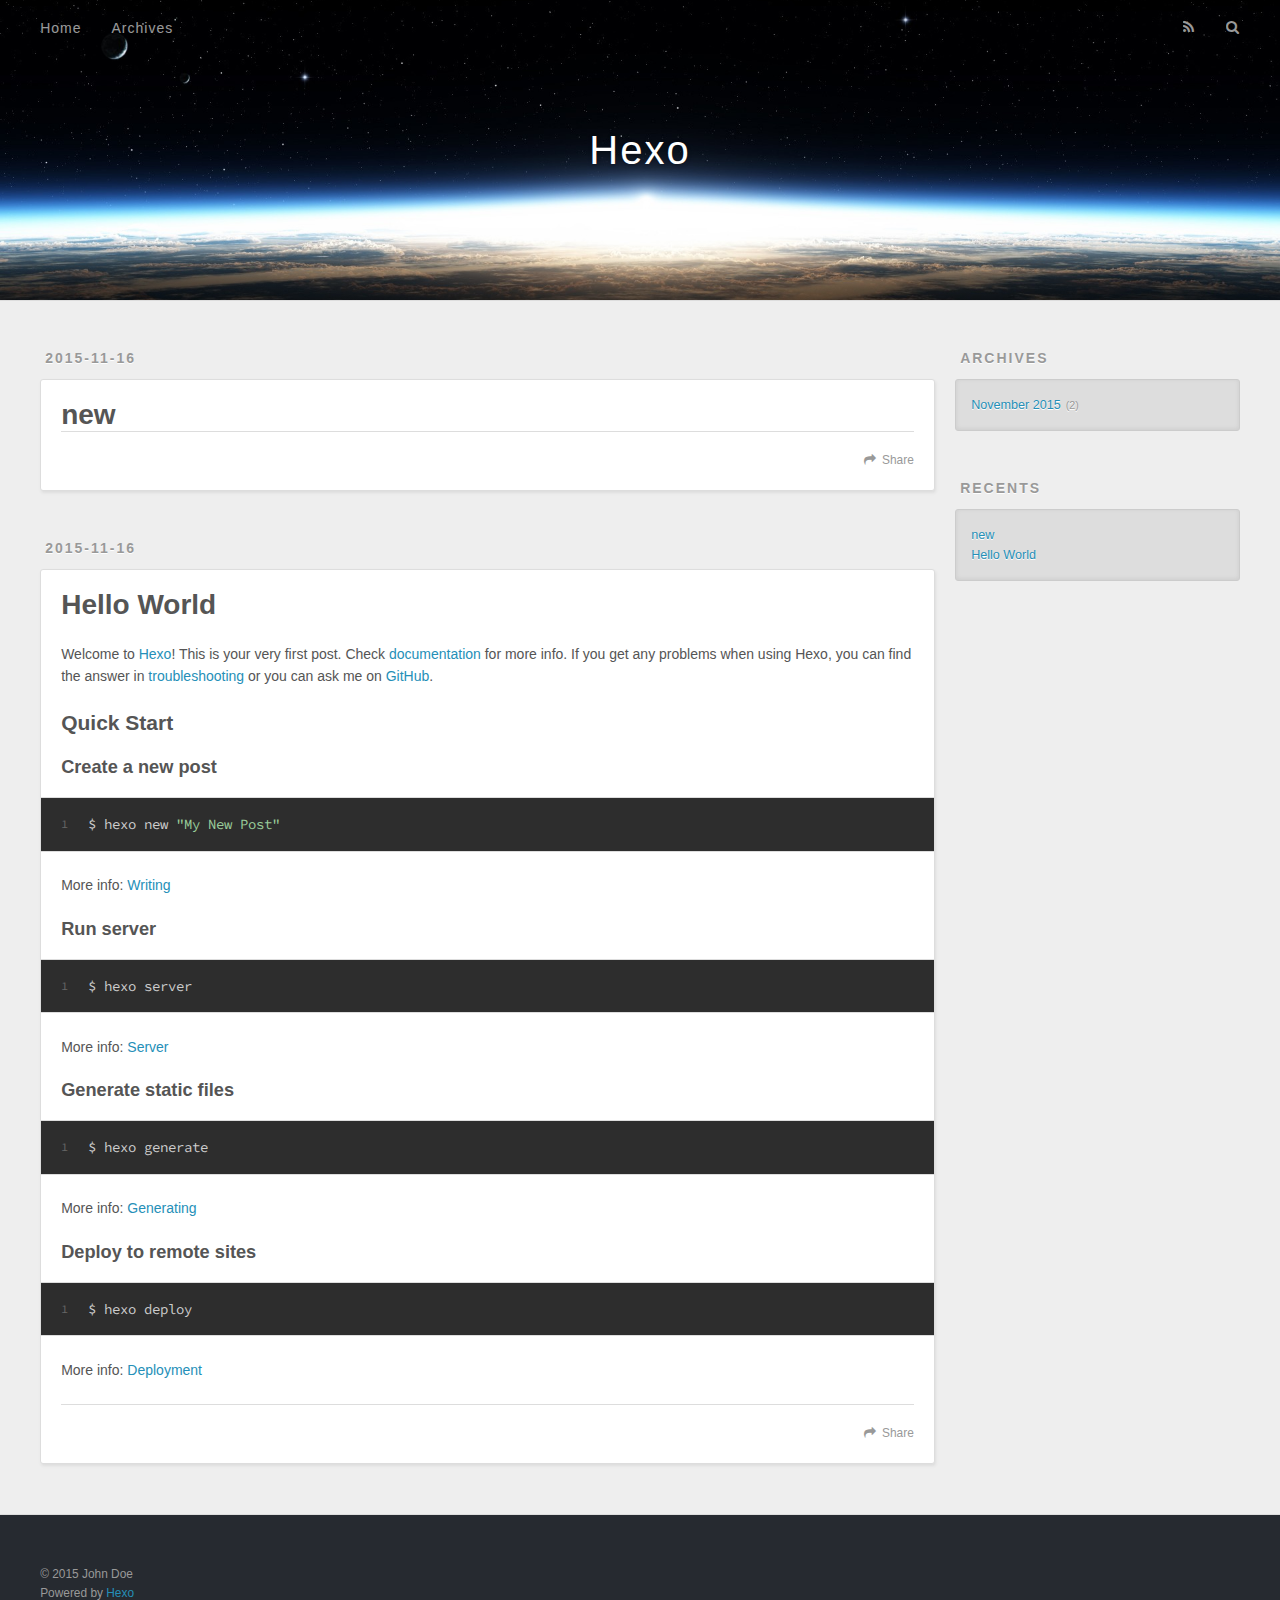
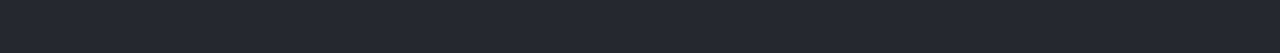
==== index.html @ a3144324 "Site updated: 2015-11-16 20:25:14" ====
<!DOCTYPE html>
<html>
<head>
  <meta charset="utf-8">
  
  <title>Hexo</title>
  <meta name="viewport" content="width=device-width, initial-scale=1, maximum-scale=1">
  <meta name="description">
<meta property="og:type" content="website">
<meta property="og:title" content="Hexo">
<meta property="og:url" content="http://yoursite.com/index.html">
<meta property="og:site_name" content="Hexo">
<meta property="og:description">
<meta name="twitter:card" content="summary">
<meta name="twitter:title" content="Hexo">
<meta name="twitter:description">
  
    <link rel="alternative" href="/atom.xml" title="Hexo" type="application/atom+xml">
  
  
    <link rel="icon" href="/favicon.png">
  
  <link href="//fonts.googleapis.com/css?family=Source+Code+Pro" rel="stylesheet" type="text/css">
  <link rel="stylesheet" href="/css/style.css" type="text/css">
  

</head>
<body>
  <div id="container">
    <div id="wrap">
      <header id="header">
  <div id="banner"></div>
  <div id="header-outer" class="outer">
    <div id="header-title" class="inner">
      <h1 id="logo-wrap">
        <a href="/" id="logo">Hexo</a>
      </h1>
      
    </div>
    <div id="header-inner" class="inner">
      <nav id="main-nav">
        <a id="main-nav-toggle" class="nav-icon"></a>
        
          <a class="main-nav-link" href="/">Home</a>
        
          <a class="main-nav-link" href="/archives">Archives</a>
        
      </nav>
      <nav id="sub-nav">
        
          <a id="nav-rss-link" class="nav-icon" href="/atom.xml" title="RSS Feed"></a>
        
        <a id="nav-search-btn" class="nav-icon" title="Search"></a>
      </nav>
      <div id="search-form-wrap">
        <form action="//google.com/search" method="get" accept-charset="UTF-8" class="search-form"><input type="search" name="q" results="0" class="search-form-input" placeholder="Search"><button type="submit" class="search-form-submit">&#xF002;</button><input type="hidden" name="sitesearch" value="http://yoursite.com"></form>
      </div>
    </div>
  </div>
</header>
      <div class="outer">
        <section id="main">
  
    <article id="==-new" class="article article-type-==" itemscope itemprop="blogPost">
  <div class="article-meta">
    <a href="/2015/11/16/new/" class="article-date">
  <time datetime="2015-11-16T12:16:02.000Z" itemprop="datePublished">2015-11-16</time>
</a>
    
  </div>
  <div class="article-inner">
    
    
      <header class="article-header">
        
  
    <h1 itemprop="name">
      <a class="article-title" href="/2015/11/16/new/">new</a>
    </h1>
  

      </header>
    
    <div class="article-entry" itemprop="articleBody">
      
        
      
    </div>
    <footer class="article-footer">
      <a data-url="http://yoursite.com/2015/11/16/new/" data-id="cih1xc3hl0001wolh7oeb8o2w" class="article-share-link">Share</a>
      
      
    </footer>
  </div>
  
</article>


  
    <article id="post-hello-world" class="article article-type-post" itemscope itemprop="blogPost">
  <div class="article-meta">
    <a href="/2015/11/16/hello-world/" class="article-date">
  <time datetime="2015-11-16T12:07:16.329Z" itemprop="datePublished">2015-11-16</time>
</a>
    
  </div>
  <div class="article-inner">
    
    
      <header class="article-header">
        
  
    <h1 itemprop="name">
      <a class="article-title" href="/2015/11/16/hello-world/">Hello World</a>
    </h1>
  

      </header>
    
    <div class="article-entry" itemprop="articleBody">
      
        <p>Welcome to <a href="http://hexo.io/" target="_blank" rel="external">Hexo</a>! This is your very first post. Check <a href="http://hexo.io/docs/" target="_blank" rel="external">documentation</a> for more info. If you get any problems when using Hexo, you can find the answer in <a href="http://hexo.io/docs/troubleshooting.html" target="_blank" rel="external">troubleshooting</a> or you can ask me on <a href="https://github.com/hexojs/hexo/issues" target="_blank" rel="external">GitHub</a>.</p>
<h2 id="Quick_Start">Quick Start</h2><h3 id="Create_a_new_post">Create a new post</h3><figure class="highlight bash"><table><tr><td class="gutter"><pre><span class="line">1</span><br></pre></td><td class="code"><pre><span class="line">$ hexo new <span class="string">"My New Post"</span></span><br></pre></td></tr></table></figure>
<p>More info: <a href="http://hexo.io/docs/writing.html" target="_blank" rel="external">Writing</a></p>
<h3 id="Run_server">Run server</h3><figure class="highlight bash"><table><tr><td class="gutter"><pre><span class="line">1</span><br></pre></td><td class="code"><pre><span class="line">$ hexo server</span><br></pre></td></tr></table></figure>
<p>More info: <a href="http://hexo.io/docs/server.html" target="_blank" rel="external">Server</a></p>
<h3 id="Generate_static_files">Generate static files</h3><figure class="highlight bash"><table><tr><td class="gutter"><pre><span class="line">1</span><br></pre></td><td class="code"><pre><span class="line">$ hexo generate</span><br></pre></td></tr></table></figure>
<p>More info: <a href="http://hexo.io/docs/generating.html" target="_blank" rel="external">Generating</a></p>
<h3 id="Deploy_to_remote_sites">Deploy to remote sites</h3><figure class="highlight bash"><table><tr><td class="gutter"><pre><span class="line">1</span><br></pre></td><td class="code"><pre><span class="line">$ hexo deploy</span><br></pre></td></tr></table></figure>
<p>More info: <a href="http://hexo.io/docs/deployment.html" target="_blank" rel="external">Deployment</a></p>

      
    </div>
    <footer class="article-footer">
      <a data-url="http://yoursite.com/2015/11/16/hello-world/" data-id="cih1xc3h30000wolho58fsslh" class="article-share-link">Share</a>
      
      
    </footer>
  </div>
  
</article>


  
  
</section>
        
          <aside id="sidebar">
  
    
  
    
  
    
  
    
  <div class="widget-wrap">
    <h3 class="widget-title">Archives</h3>
    <div class="widget">
      <ul class="archive-list"><li class="archive-list-item"><a class="archive-list-link" href="/archives/2015/11/">November 2015</a><span class="archive-list-count">2</span></li></ul>
    </div>
  </div>

  
    
  <div class="widget-wrap">
    <h3 class="widget-title">Recents</h3>
    <div class="widget">
      <ul>
        
          <li>
            <a href="/2015/11/16/new/">new</a>
          </li>
        
          <li>
            <a href="/2015/11/16/hello-world/">Hello World</a>
          </li>
        
      </ul>
    </div>
  </div>

  
</aside>
        
      </div>
      <footer id="footer">
  
  <div class="outer">
    <div id="footer-info" class="inner">
      &copy; 2015 John Doe<br>
      Powered by <a href="http://hexo.io/" target="_blank">Hexo</a>
    </div>
  </div>
</footer>
    </div>
    <nav id="mobile-nav">
  
    <a href="/" class="mobile-nav-link">Home</a>
  
    <a href="/archives" class="mobile-nav-link">Archives</a>
  
</nav>
    

<script src="//ajax.googleapis.com/ajax/libs/jquery/2.0.3/jquery.min.js"></script>


  <link rel="stylesheet" href="/fancybox/jquery.fancybox.css" type="text/css">
  <script src="/fancybox/jquery.fancybox.pack.js" type="text/javascript"></script>


<script src="/js/script.js" type="text/javascript"></script>

  </div>
</body>
</html>
---- css/style.css ----
body {
  width: 100%;
}
body:before,
body:after {
  content: "";
  display: table;
}
body:after {
  clear: both;
}
html,
body,
div,
span,
applet,
object,
iframe,
h1,
h2,
h3,
h4,
h5,
h6,
p,
blockquote,
pre,
a,
abbr,
acronym,
address,
big,
cite,
code,
del,
dfn,
em,
img,
ins,
kbd,
q,
s,
samp,
small,
strike,
strong,
sub,
sup,
tt,
var,
dl,
dt,
dd,
ol,
ul,
li,
fieldset,
form,
label,
legend,
table,
caption,
tbody,
tfoot,
thead,
tr,
th,
td {
  margin: 0;
  padding: 0;
  border: 0;
  outline: 0;
  font-weight: inherit;
  font-style: inherit;
  font-family: inherit;
  font-size: 100%;
  vertical-align: baseline;
}
body {
  line-height: 1;
  color: #000;
  background: #fff;
}
ol,
ul {
  list-style: none;
}
table {
  border-collapse: separate;
  border-spacing: 0;
  vertical-align: middle;
}
caption,
th,
td {
  text-align: left;
  font-weight: normal;
  vertical-align: middle;
}
a img {
  border: none;
}
input,
button {
  margin: 0;
  padding: 0;
}
input::-moz-focus-inner,
button::-moz-focus-inner {
  border: 0;
  padding: 0;
}
@font-face {
  font-family: FontAwesome;
  font-style: normal;
  font-weight: normal;
  src: url("fonts/fontawesome-webfont.eot?v=#4.0.3");
  src: url("fonts/fontawesome-webfont.eot?#iefix&v=#4.0.3") format("embedded-opentype"), url("fonts/fontawesome-webfont.woff?v=#4.0.3") format("woff"), url("fonts/fontawesome-webfont.ttf?v=#4.0.3") format("truetype"), url("fonts/fontawesome-webfont.svg#fontawesomeregular?v=#4.0.3") format("svg");
}
html,
body,
#container {
  height: 100%;
}
body {
  background: #eee;
  font: 14px "Helvetica Neue", Helvetica, Arial, sans-serif;
  -webkit-text-size-adjust: 100%;
}
.outer {
  max-width: 1220px;
  margin: 0 auto;
  padding: 0 20px;
}
.outer:before,
.outer:after {
  content: "";
  display: table;
}
.outer:after {
  clear: both;
}
.inner {
  display: inline;
  float: left;
  width: 98.33333333333333%;
  margin: 0 0.833333333333333%;
}
.left,
.alignleft {
  float: left;
}
.right,
.alignright {
  float: right;
}
.clear {
  clear: both;
}
#container {
  position: relative;
}
.mobile-nav-on {
  overflow: hidden;
}
#wrap {
  height: 100%;
  width: 100%;
  position: absolute;
  top: 0;
  left: 0;
  -webkit-transition: 0.2s ease-out;
  -moz-transition: 0.2s ease-out;
  -ms-transition: 0.2s ease-out;
  transition: 0.2s ease-out;
  z-index: 1;
  background: #eee;
}
.mobile-nav-on #wrap {
  left: 280px;
}
@media screen and (min-width: 768px) {
  #main {
    display: inline;
    float: left;
    width: 73.33333333333333%;
    margin: 0 0.833333333333333%;
  }
}
.article-date,
.article-category-link,
.archive-year,
.widget-title {
  text-decoration: none;
  text-transform: uppercase;
  letter-spacing: 2px;
  color: #999;
  margin-bottom: 1em;
  margin-left: 5px;
  line-height: 1em;
  text-shadow: 0 1px #fff;
  font-weight: bold;
}
.article-inner,
.archive-article-inner {
  background: #fff;
  -webkit-box-shadow: 1px 2px 3px #ddd;
  box-shadow: 1px 2px 3px #ddd;
  border: 1px solid #ddd;
  -webkit-border-radius: 3px;
  border-radius: 3px;
}
.article-entry h1,
.widget h1 {
  font-size: 2em;
}
.article-entry h2,
.widget h2 {
  font-size: 1.5em;
}
.article-entry h3,
.widget h3 {
  font-size: 1.3em;
}
.article-entry h4,
.widget h4 {
  font-size: 1.2em;
}
.article-entry h5,
.widget h5 {
  font-size: 1em;
}
.article-entry h6,
.widget h6 {
  font-size: 1em;
  color: #999;
}
.article-entry hr,
.widget hr {
  border: 1px dashed #ddd;
}
.article-entry strong,
.widget strong {
  font-weight: bold;
}
.article-entry em,
.widget em,
.article-entry cite,
.widget cite {
  font-style: italic;
}
.article-entry sup,
.widget sup,
.article-entry sub,
.widget sub {
  font-size: 0.75em;
  line-height: 0;
  position: relative;
  vertical-align: baseline;
}
.article-entry sup,
.widget sup {
  top: -0.5em;
}
.article-entry sub,
.widget sub {
  bottom: -0.2em;
}
.article-entry small,
.widget small {
  font-size: 0.85em;
}
.article-entry acronym,
.widget acronym,
.article-entry abbr,
.widget abbr {
  border-bottom: 1px dotted;
}
.article-entry ul,
.widget ul,
.article-entry ol,
.widget ol,
.article-entry dl,
.widget dl {
  margin: 0 20px;
  line-height: 1.6em;
}
.article-entry ul ul,
.widget ul ul,
.article-entry ol ul,
.widget ol ul,
.article-entry ul ol,
.widget ul ol,
.article-entry ol ol,
.widget ol ol {
  margin-top: 0;
  margin-bottom: 0;
}
.article-entry ul,
.widget ul {
  list-style: disc;
}
.article-entry ol,
.widget ol {
  list-style: decimal;
}
.article-entry dt,
.widget dt {
  font-weight: bold;
}
#header {
  height: 300px;
  position: relative;
  border-bottom: 1px solid #ddd;
}
#header:before,
#header:after {
  content: "";
  position: absolute;
  left: 0;
  right: 0;
  height: 40px;
}
#header:before {
  top: 0;
  background: -webkit-linear-gradient(rgba(0,0,0,0.2), transparent);
  background: -moz-linear-gradient(rgba(0,0,0,0.2), transparent);
  background: -ms-linear-gradient(rgba(0,0,0,0.2), transparent);
  background: linear-gradient(rgba(0,0,0,0.2), transparent);
}
#header:after {
  bottom: 0;
  background: -webkit-linear-gradient(transparent, rgba(0,0,0,0.2));
  background: -moz-linear-gradient(transparent, rgba(0,0,0,0.2));
  background: -ms-linear-gradient(transparent, rgba(0,0,0,0.2));
  background: linear-gradient(transparent, rgba(0,0,0,0.2));
}
#header-outer {
  height: 100%;
  position: relative;
}
#header-inner {
  position: relative;
  overflow: hidden;
}
#banner {
  position: absolute;
  top: 0;
  left: 0;
  width: 100%;
  height: 100%;
  background: url("images/banner.jpg") center #000;
  -webkit-background-size: cover;
  -moz-background-size: cover;
  background-size: cover;
  z-index: -1;
}
#header-title {
  text-align: center;
  height: 40px;
  position: absolute;
  top: 50%;
  left: 0;
  margin-top: -20px;
}
#logo,
#subtitle {
  text-decoration: none;
  color: #fff;
  font-weight: 300;
  text-shadow: 0 1px 4px rgba(0,0,0,0.3);
}
#logo {
  font-size: 40px;
  line-height: 40px;
  letter-spacing: 2px;
}
#subtitle {
  font-size: 16px;
  line-height: 16px;
  letter-spacing: 1px;
}
#subtitle-wrap {
  margin-top: 16px;
}
#main-nav {
  float: left;
  margin-left: -15px;
}
.nav-icon,
.main-nav-link {
  float: left;
  color: #fff;
  opacity: 0.6;
  text-decoration: none;
  text-shadow: 0 1px rgba(0,0,0,0.2);
  -webkit-transition: opacity 0.2s;
  -moz-transition: opacity 0.2s;
  -ms-transition: opacity 0.2s;
  transition: opacity 0.2s;
  display: block;
  padding: 20px 15px;
}
.nav-icon:hover,
.main-nav-link:hover {
  opacity: 1;
}
.nav-icon {
  font-family: FontAwesome;
  text-align: center;
  font-size: 14px;
  width: 14px;
  height: 14px;
  padding: 20px 15px;
  position: relative;
  cursor: pointer;
}
.main-nav-link {
  font-weight: 300;
  letter-spacing: 1px;
}
@media screen and (max-width: 479px) {
  .main-nav-link {
    display: none;
  }
}
#main-nav-toggle {
  display: none;
}
#main-nav-toggle:before {
  content: "\f0c9";
}
@media screen and (max-width: 479px) {
  #main-nav-toggle {
    display: block;
  }
}
#sub-nav {
  float: right;
  margin-right: -15px;
}
#nav-rss-link:before {
  content: "\f09e";
}
#nav-search-btn:before {
  content: "\f002";
}
#search-form-wrap {
  position: absolute;
  top: 15px;
  width: 150px;
  height: 30px;
  right: -150px;
  opacity: 0;
  -webkit-transition: 0.2s ease-out;
  -moz-transition: 0.2s ease-out;
  -ms-transition: 0.2s ease-out;
  transition: 0.2s ease-out;
}
#search-form-wrap.on {
  opacity: 1;
  right: 0;
}
@media screen and (max-width: 479px) {
  #search-form-wrap {
    width: 100%;
    right: -100%;
  }
}
.search-form {
  position: absolute;
  top: 0;
  left: 0;
  right: 0;
  background: #fff;
  padding: 5px 15px;
  -webkit-border-radius: 15px;
  border-radius: 15px;
  -webkit-box-shadow: 0 0 10px rgba(0,0,0,0.3);
  box-shadow: 0 0 10px rgba(0,0,0,0.3);
}
.search-form-input {
  border: none;
  background: none;
  color: #555;
  width: 100%;
  font: 13px "Helvetica Neue", Helvetica, Arial, sans-serif;
  outline: none;
}
.search-form-input::-webkit-search-results-decoration,
.search-form-input::-webkit-search-cancel-button {
  -webkit-appearance: none;
}
.search-form-submit {
  position: absolute;
  top: 50%;
  right: 10px;
  margin-top: -7px;
  font: 13px FontAwesome;
  border: none;
  background: none;
  color: #bbb;
  cursor: pointer;
}
.search-form-submit:hover,
.search-form-submit:focus {
  color: #777;
}
.article {
  margin: 50px 0;
}
.article-inner {
  overflow: hidden;
}
.article-meta:before,
.article-meta:after {
  content: "";
  display: table;
}
.article-meta:after {
  clear: both;
}
.article-date {
  float: left;
}
.article-category {
  float: left;
  line-height: 1em;
  color: #ccc;
  text-shadow: 0 1px #fff;
  margin-left: 8px;
}
.article-category:before {
  content: "\2022";
}
.article-category-link {
  margin: 0 12px 1em;
}
.article-header {
  padding: 20px 20px 0;
}
.article-title {
  text-decoration: none;
  font-size: 2em;
  font-weight: bold;
  color: #555;
  line-height: 1.1em;
  -webkit-transition: color 0.2s;
  -moz-transition: color 0.2s;
  -ms-transition: color 0.2s;
  transition: color 0.2s;
}
a.article-title:hover {
  color: #258fb8;
}
.article-entry {
  color: #555;
  padding: 0 20px;
}
.article-entry:before,
.article-entry:after {
  content: "";
  display: table;
}
.article-entry:after {
  clear: both;
}
.article-entry p,
.article-entry table {
  line-height: 1.6em;
  margin: 1.6em 0;
}
.article-entry h1,
.article-entry h2,
.article-entry h3,
.article-entry h4,
.article-entry h5,
.article-entry h6 {
  font-weight: bold;
}
.article-entry h1,
.article-entry h2,
.article-entry h3,
.article-entry h4,
.article-entry h5,
.article-entry h6 {
  line-height: 1.1em;
  margin: 1.1em 0;
}
.article-entry a {
  color: #258fb8;
  text-decoration: none;
}
.article-entry a:hover {
  text-decoration: underline;
}
.article-entry ul,
.article-entry ol,
.article-entry dl {
  margin-top: 1.6em;
  margin-bottom: 1.6em;
}
.article-entry img,
.article-entry video {
  max-width: 100%;
  height: auto;
  display: block;
  margin: auto;
}
.article-entry iframe {
  border: none;
}
.article-entry table {
  width: 100%;
  border-collapse: collapse;
  border-spacing: 0;
}
.article-entry th {
  font-weight: bold;
  border-bottom: 3px solid #ddd;
  padding-bottom: 0.5em;
}
.article-entry td {
  border-bottom: 1px solid #ddd;
  padding: 10px 0;
}
.article-entry blockquote {
  font-family: Georgia, "Times New Roman", serif;
  font-size: 1.4em;
  margin: 1.6em 20px;
  text-align: center;
}
.article-entry blockquote footer {
  font-size: 14px;
  margin: 1.6em 0;
  font-family: "Helvetica Neue", Helvetica, Arial, sans-serif;
}
.article-entry blockquote footer cite:before {
  content: "—";
  padding: 0 0.5em;
}
.article-entry .pullquote {
  text-align: left;
  width: 45%;
  margin: 0;
}
.article-entry .pullquote.left {
  margin-left: 0.5em;
  margin-right: 1em;
}
.article-entry .pullquote.right {
  margin-right: 0.5em;
  margin-left: 1em;
}
.article-entry .caption {
  color: #999;
  display: block;
  font-size: 0.9em;
  margin-top: 0.5em;
  position: relative;
  text-align: center;
}
.article-entry .video-container {
  position: relative;
  padding-top: 56.25%;
  height: 0;
  overflow: hidden;
}
.article-entry .video-container iframe,
.article-entry .video-container object,
.article-entry .video-container embed {
  position: absolute;
  top: 0;
  left: 0;
  width: 100%;
  height: 100%;
  margin-top: 0;
}
.article-more-link a {
  display: inline-block;
  line-height: 1em;
  padding: 6px 15px;
  -webkit-border-radius: 15px;
  border-radius: 15px;
  background: #eee;
  color: #999;
  text-shadow: 0 1px #fff;
  text-decoration: none;
}
.article-more-link a:hover {
  background: #258fb8;
  color: #fff;
  text-decoration: none;
  text-shadow: 0 1px #1e7293;
}
.article-footer {
  font-size: 0.85em;
  line-height: 1.6em;
  border-top: 1px solid #ddd;
  padding-top: 1.6em;
  margin: 0 20px 20px;
}
.article-footer:before,
.article-footer:after {
  content: "";
  display: table;
}
.article-footer:after {
  clear: both;
}
.article-footer a {
  color: #999;
  text-decoration: none;
}
.article-footer a:hover {
  color: #555;
}
.article-tag-list-item {
  float: left;
  margin-right: 10px;
}
.article-tag-list-link:before {
  content: "#";
}
.article-comment-link {
  float: right;
}
.article-comment-link:before {
  content: "\f075";
  font-family: FontAwesome;
  padding-right: 8px;
}
.article-share-link {
  cursor: pointer;
  float: right;
  margin-left: 20px;
}
.article-share-link:before {
  content: "\f064";
  font-family: FontAwesome;
  padding-right: 6px;
}
#article-nav {
  position: relative;
}
#article-nav:before,
#article-nav:after {
  content: "";
  display: table;
}
#article-nav:after {
  clear: both;
}
@media screen and (min-width: 768px) {
  #article-nav {
    margin: 50px 0;
  }
  #article-nav:before {
    width: 8px;
    height: 8px;
    position: absolute;
    top: 50%;
    left: 50%;
    margin-top: -4px;
    margin-left: -4px;
    content: "";
    -webkit-border-radius: 50%;
    border-radius: 50%;
    background: #ddd;
    -webkit-box-shadow: 0 1px 2px #fff;
    box-shadow: 0 1px 2px #fff;
  }
}
.article-nav-link-wrap {
  text-decoration: none;
  text-shadow: 0 1px #fff;
  color: #999;
  -webkit-box-sizing: border-box;
  -moz-box-sizing: border-box;
  box-sizing: border-box;
  margin-top: 50px;
  text-align: center;
  display: block;
}
.article-nav-link-wrap:hover {
  color: #555;
}
@media screen and (min-width: 768px) {
  .article-nav-link-wrap {
    width: 50%;
    margin-top: 0;
  }
}
@media screen and (min-width: 768px) {
  #article-nav-newer {
    float: left;
    text-align: right;
    padding-right: 20px;
  }
}
@media screen and (min-width: 768px) {
  #article-nav-older {
    float: right;
    text-align: left;
    padding-left: 20px;
  }
}
.article-nav-caption {
  text-transform: uppercase;
  letter-spacing: 2px;
  color: #ddd;
  line-height: 1em;
  font-weight: bold;
}
#article-nav-newer .article-nav-caption {
  margin-right: -2px;
}
.article-nav-title {
  font-size: 0.85em;
  line-height: 1.6em;
  margin-top: 0.5em;
}
.article-share-box {
  position: absolute;
  display: none;
  background: #fff;
  -webkit-box-shadow: 1px 2px 10px rgba(0,0,0,0.2);
  box-shadow: 1px 2px 10px rgba(0,0,0,0.2);
  -webkit-border-radius: 3px;
  border-radius: 3px;
  margin-left: -145px;
  overflow: hidden;
  z-index: 1;
}
.article-share-box.on {
  display: block;
}
.article-share-input {
  width: 100%;
  background: none;
  -webkit-box-sizing: border-box;
  -moz-box-sizing: border-box;
  box-sizing: border-box;
  font: 14px "Helvetica Neue", Helvetica, Arial, sans-serif;
  padding: 0 15px;
  color: #555;
  outline: none;
  border: 1px solid #ddd;
  -webkit-border-radius: 3px 3px 0 0;
  border-radius: 3px 3px 0 0;
  height: 36px;
  line-height: 36px;
}
.article-share-links {
  background: #eee;
}
.article-share-links:before,
.article-share-links:after {
  content: "";
  display: table;
}
.article-share-links:after {
  clear: both;
}
.article-share-twitter,
.article-share-facebook,
.article-share-pinterest,
.article-share-google {
  width: 50px;
  height: 36px;
  display: block;
  float: left;
  position: relative;
  color: #999;
  text-shadow: 0 1px #fff;
}
.article-share-twitter:before,
.article-share-facebook:before,
.article-share-pinterest:before,
.article-share-google:before {
  font-size: 20px;
  font-family: FontAwesome;
  width: 20px;
  height: 20px;
  position: absolute;
  top: 50%;
  left: 50%;
  margin-top: -10px;
  margin-left: -10px;
  text-align: center;
}
.article-share-twitter:hover,
.article-share-facebook:hover,
.article-share-pinterest:hover,
.article-share-google:hover {
  color: #fff;
}
.article-share-twitter:before {
  content: "\f099";
}
.article-share-twitter:hover {
  background: #00aced;
  text-shadow: 0 1px #008abe;
}
.article-share-facebook:before {
  content: "\f09a";
}
.article-share-facebook:hover {
  background: #3b5998;
  text-shadow: 0 1px #2f477a;
}
.article-share-pinterest:before {
  content: "\f0d2";
}
.article-share-pinterest:hover {
  background: #cb2027;
  text-shadow: 0 1px #a21a1f;
}
.article-share-google:before {
  content: "\f0d5";
}
.article-share-google:hover {
  background: #dd4b39;
  text-shadow: 0 1px #be3221;
}
.article-gallery {
  background: #000;
  position: relative;
}
.article-gallery-photos {
  position: relative;
  overflow: hidden;
}
.article-gallery-img {
  display: none;
  max-width: 100%;
}
.article-gallery-img:first-child {
  display: block;
}
.article-gallery-img.loaded {
  position: absolute;
  display: block;
}
.article-gallery-img img {
  display: block;
  max-width: 100%;
  margin: 0 auto;
}
#comments {
  background: #fff;
  -webkit-box-shadow: 1px 2px 3px #ddd;
  box-shadow: 1px 2px 3px #ddd;
  padding: 20px;
  border: 1px solid #ddd;
  -webkit-border-radius: 3px;
  border-radius: 3px;
  margin: 50px 0;
}
#comments a {
  color: #258fb8;
}
.archives-wrap {
  margin: 50px 0;
}
.archives:before,
.archives:after {
  content: "";
  display: table;
}
.archives:after {
  clear: both;
}
.archive-year-wrap {
  margin-bottom: 1em;
}
.archives {
  -webkit-column-gap: 10px;
  -moz-column-gap: 10px;
  column-gap: 10px;
}
@media screen and (min-width: 480px) and (max-width: 767px) {
  .archives {
    -webkit-column-count: 2;
    -moz-column-count: 2;
    column-count: 2;
  }
}
@media screen and (min-width: 768px) {
  .archives {
    -webkit-column-count: 3;
    -moz-column-count: 3;
    column-count: 3;
  }
}
.archive-article {
  -webkit-column-break-inside: avoid;
  page-break-inside: avoid;
  overflow: hidden;
  break-inside: avoid-column;
}
.archive-article-inner {
  padding: 10px;
  margin-bottom: 15px;
}
.archive-article-title {
  text-decoration: none;
  font-weight: bold;
  color: #555;
  -webkit-transition: color 0.2s;
  -moz-transition: color 0.2s;
  -ms-transition: color 0.2s;
  transition: color 0.2s;
  line-height: 1.6em;
}
.archive-article-title:hover {
  color: #258fb8;
}
.archive-article-footer {
  margin-top: 1em;
}
.archive-article-date {
  color: #999;
  text-decoration: none;
  font-size: 0.85em;
  line-height: 1em;
  margin-bottom: 0.5em;
  display: block;
}
#page-nav {
  margin: 50px auto;
  background: #fff;
  -webkit-box-shadow: 1px 2px 3px #ddd;
  box-shadow: 1px 2px 3px #ddd;
  border: 1px solid #ddd;
  -webkit-border-radius: 3px;
  border-radius: 3px;
  text-align: center;
  color: #999;
  overflow: hidden;
}
#page-nav:before,
#page-nav:after {
  content: "";
  display: table;
}
#page-nav:after {
  clear: both;
}
#page-nav a,
#page-nav span {
  padding: 10px 20px;
  line-height: 1;
  height: 2ex;
}
#page-nav a {
  color: #999;
  text-decoration: none;
}
#page-nav a:hover {
  background: #999;
  color: #fff;
}
#page-nav .prev {
  float: left;
}
#page-nav .next {
  float: right;
}
#page-nav .page-number {
  display: inline-block;
}
@media screen and (max-width: 479px) {
  #page-nav .page-number {
    display: none;
  }
}
#page-nav .current {
  color: #555;
  font-weight: bold;
}
#page-nav .space {
  color: #ddd;
}
#footer {
  background: #262a30;
  padding: 50px 0;
  border-top: 1px solid #ddd;
  color: #999;
}
#footer a {
  color: #258fb8;
  text-decoration: none;
}
#footer a:hover {
  text-decoration: underline;
}
#footer-info {
  line-height: 1.6em;
  font-size: 0.85em;
}
.article-entry pre,
.article-entry .highlight {
  background: #2d2d2d;
  margin: 0 -20px;
  padding: 15px 20px;
  border-style: solid;
  border-color: #ddd;
  border-width: 1px 0;
  overflow: auto;
  color: #ccc;
  line-height: 22.400000000000002px;
}
.article-entry .highlight .gutter pre,
.article-entry .gist .gist-file .gist-data .line-numbers {
  color: #666;
  font-size: 0.85em;
}
.article-entry pre,
.article-entry code {
  font-family: "Source Code Pro", Consolas, Monaco, Menlo, Consolas, monospace;
}
.article-entry code {
  background: #eee;
  text-shadow: 0 1px #fff;
  padding: 0 0.3em;
}
.article-entry pre code {
  background: none;
  text-shadow: none;
  padding: 0;
}
.article-entry .highlight pre {
  border: none;
  margin: 0;
  padding: 0;
}
.article-entry .highlight table {
  margin: 0;
  width: auto;
}
.article-entry .highlight td {
  border: none;
  padding: 0;
}
.article-entry .highlight figcaption {
  font-size: 0.85em;
  color: #999;
  line-height: 1em;
  margin-bottom: 1em;
}
.article-entry .highlight figcaption:before,
.article-entry .highlight figcaption:after {
  content: "";
  display: table;
}
.article-entry .highlight figcaption:after {
  clear: both;
}
.article-entry .highlight figcaption a {
  float: right;
}
.article-entry .highlight .gutter pre {
  text-align: right;
  padding-right: 20px;
}
.article-entry .highlight .line {
  height: 22.400000000000002px;
}
.article-entry .gist {
  margin: 0 -20px;
  border-style: solid;
  border-color: #ddd;
  border-width: 1px 0;
  background: #2d2d2d;
  padding: 15px 20px 15px 0;
}
.article-entry .gist .gist-file {
  border: none;
  font-family: "Source Code Pro", Consolas, Monaco, Menlo, Consolas, monospace;
  margin: 0;
}
.article-entry .gist .gist-file .gist-data {
  background: none;
  border: none;
}
.article-entry .gist .gist-file .gist-data .line-numbers {
  background: none;
  border: none;
  padding: 0 20px 0 0;
}
.article-entry .gist .gist-file .gist-data .line-data {
  padding: 0 !important;
}
.article-entry .gist .gist-file .highlight {
  margin: 0;
  padding: 0;
  border: none;
}
.article-entry .gist .gist-file .gist-meta {
  background: #2d2d2d;
  color: #999;
  font: 0.85em "Helvetica Neue", Helvetica, Arial, sans-serif;
  text-shadow: 0 0;
  padding: 0;
  margin-top: 1em;
  margin-left: 20px;
}
.article-entry .gist .gist-file .gist-meta a {
  color: #258fb8;
  font-weight: normal;
}
.article-entry .gist .gist-file .gist-meta a:hover {
  text-decoration: underline;
}
pre .comment,
pre .title {
  color: #999;
}
pre .variable,
pre .attribute,
pre .tag,
pre .regexp,
pre .ruby .constant,
pre .xml .tag .title,
pre .xml .pi,
pre .xml .doctype,
pre .html .doctype,
pre .css .id,
pre .css .class,
pre .css .pseudo {
  color: #f2777a;
}
pre .number,
pre .preprocessor,
pre .built_in,
pre .literal,
pre .params,
pre .constant {
  color: #f99157;
}
pre .class,
pre .ruby .class .title,
pre .css .rules .attribute {
  color: #9c9;
}
pre .string,
pre .value,
pre .inheritance,
pre .header,
pre .ruby .symbol,
pre .xml .cdata {
  color: #9c9;
}
pre .css .hexcolor {
  color: #6cc;
}
pre .function,
pre .python .decorator,
pre .python .title,
pre .ruby .function .title,
pre .ruby .title .keyword,
pre .perl .sub,
pre .javascript .title,
pre .coffeescript .title {
  color: #69c;
}
pre .keyword,
pre .javascript .function {
  color: #c9c;
}
@media screen and (max-width: 479px) {
  #mobile-nav {
    position: absolute;
    top: 0;
    left: 0;
    width: 280px;
    height: 100%;
    background: #191919;
    border-right: 1px solid #fff;
  }
}
@media screen and (max-width: 479px) {
  .mobile-nav-link {
    display: block;
    color: #999;
    text-decoration: none;
    padding: 15px 20px;
    font-weight: bold;
  }
  .mobile-nav-link:hover {
    color: #fff;
  }
}
@media screen and (min-width: 768px) {
  #sidebar {
    display: inline;
    float: left;
    width: 23.333333333333332%;
    margin: 0 0.833333333333333%;
  }
}
.widget-wrap {
  margin: 50px 0;
}
.widget {
  color: #777;
  text-shadow: 0 1px #fff;
  background: #ddd;
  -webkit-box-shadow: 0 -1px 4px #ccc inset;
  box-shadow: 0 -1px 4px #ccc inset;
  border: 1px solid #ccc;
  padding: 15px;
  -webkit-border-radius: 3px;
  border-radius: 3px;
}
.widget a {
  color: #258fb8;
  text-decoration: none;
}
.widget a:hover {
  text-decoration: underline;
}
.widget ul ul,
.widget ol ul,
.widget dl ul,
.widget ul ol,
.widget ol ol,
.widget dl ol,
.widget ul dl,
.widget ol dl,
.widget dl dl {
  margin-left: 15px;
  list-style: disc;
}
.widget {
  line-height: 1.6em;
  word-wrap: break-word;
  font-size: 0.9em;
}
.widget ul,
.widget ol {
  list-style: none;
  margin: 0;
}
.widget ul ul,
.widget ol ul,
.widget ul ol,
.widget ol ol {
  margin: 0 20px;
}
.widget ul ul,
.widget ol ul {
  list-style: disc;
}
.widget ul ol,
.widget ol ol {
  list-style: decimal;
}
.category-list-count,
.tag-list-count,
.archive-list-count {
  padding-left: 5px;
  color: #999;
  font-size: 0.85em;
}
.category-list-count:before,
.tag-list-count:before,
.archive-list-count:before {
  content: "(";
}
.category-list-count:after,
.tag-list-count:after,
.archive-list-count:after {
  content: ")";
}
.tagcloud a {
  margin-right: 5px;
  display: inline-block;
}
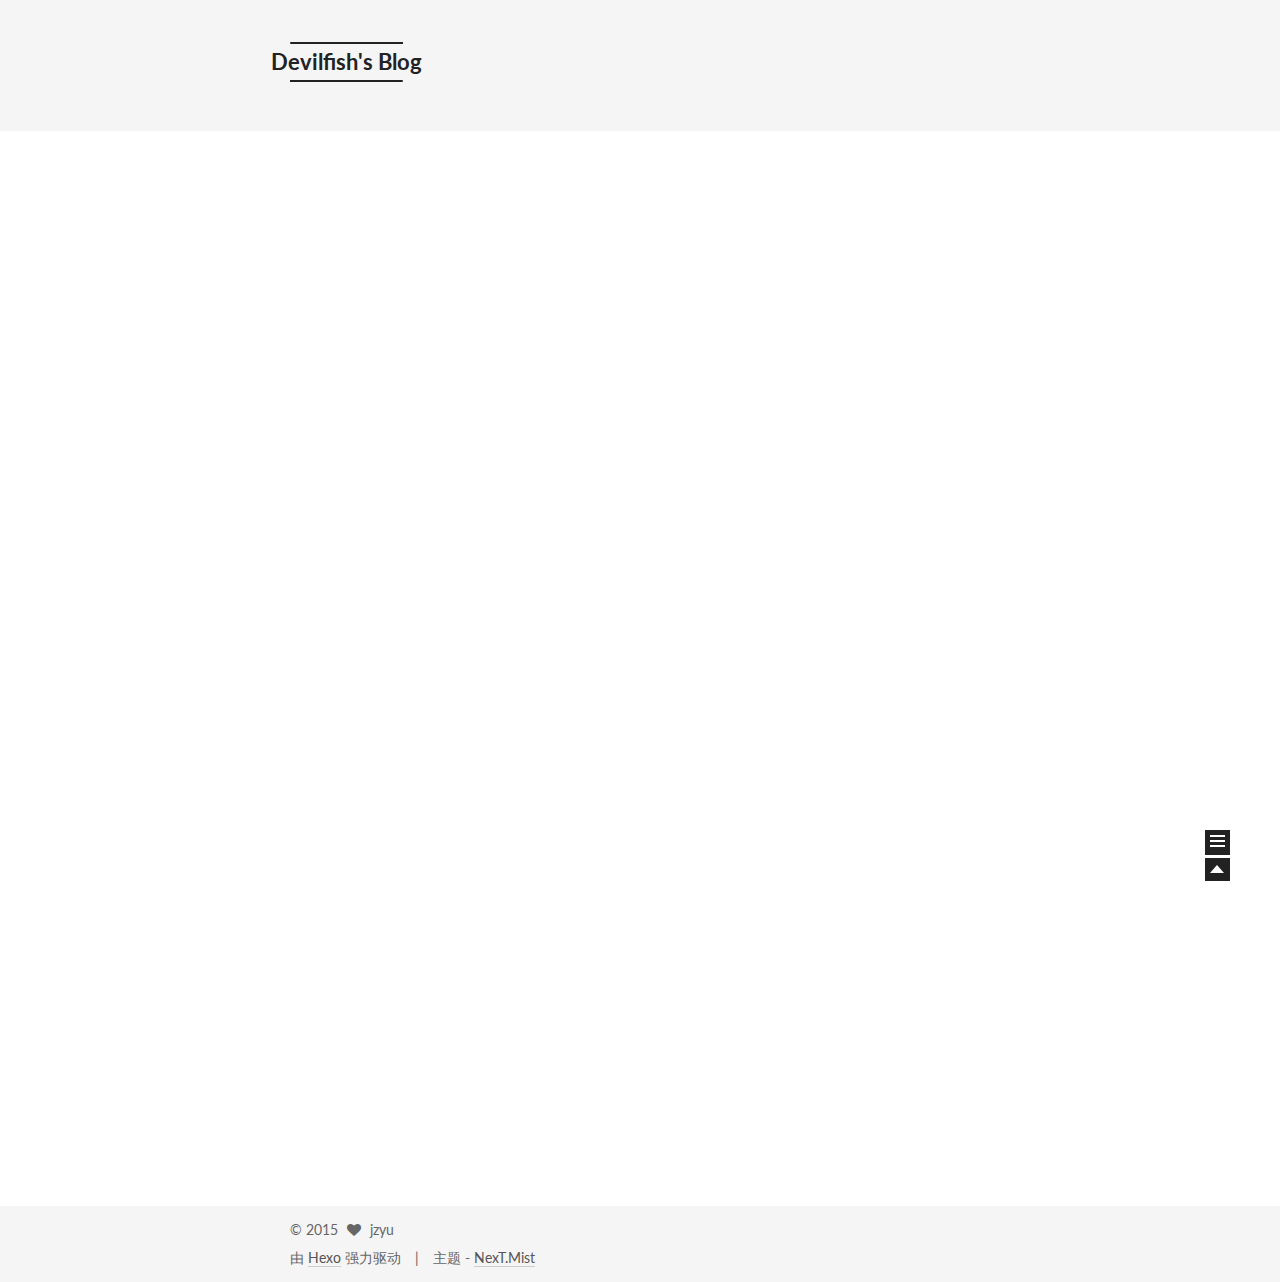
==== commit fe0dba6f: "Site updated: 2015-12-17 09:16:50" ====
--- a/index.html
+++ b/index.html
@@ -1,125 +1,270 @@
-<!DOCTYPE html>
-<html>
+<!doctype html>
+<html class="theme-next   use-motion ">
 <head>
-  <meta charset="utf-8">
-  
-  <title>Hexo</title>
-  <meta name="viewport" content="width=device-width, initial-scale=1, maximum-scale=1">
-  <meta name="description">
+  <meta charset="UTF-8"/>
+<meta http-equiv="X-UA-Compatible" content="IE=edge,chrome=1" />
+<meta name="viewport" content="width=device-width, initial-scale=1, maximum-scale=1"/>
+
+
+
+<meta http-equiv="Cache-Control" content="no-transform" />
+<meta http-equiv="Cache-Control" content="no-siteapp" />
+
+
+
+
+
+
+
+
+
+
+
+
+  <link href="/vendors/fancybox/source/jquery.fancybox.css?v=2.1.5" rel="stylesheet" type="text/css"/>
+
+
+
+
+  <link href="//fonts.googleapis.com/css?family=Lato:300,400,700,400italic&subset=latin,latin-ext" rel="stylesheet" type="text/css">
+
+
+
+<link href="/vendors/font-awesome/css/font-awesome.min.css?v=4.4.0" rel="stylesheet" type="text/css" />
+
+<link href="/css/main.css?v=0.4.5.2" rel="stylesheet" type="text/css" />
+
+
+  <meta name="keywords" content="Hexo, NexT" />
+
+
+
+
+
+
+
+
+  <link rel="shortcut icon" type="image/x-icon" href="/favicon.ico?v=0.4.5.2" />
+
+
+
+
+
+
+<meta name="description" content="学习总结 / 思考感悟 / 知识管理">
 <meta property="og:type" content="website">
-<meta property="og:title" content="Hexo">
-<meta property="og:url" content="http://yoursite.com/index.html">
-<meta property="og:site_name" content="Hexo">
-<meta property="og:description">
+<meta property="og:title" content="Devilfish's Blog">
+<meta property="og:url" content="http://devilfish.work/index.html">
+<meta property="og:site_name" content="Devilfish's Blog">
+<meta property="og:description" content="学习总结 / 思考感悟 / 知识管理">
 <meta name="twitter:card" content="summary">
-<meta name="twitter:title" content="Hexo">
-<meta name="twitter:description">
-  
-    <link rel="alternative" href="/atom.xml" title="Hexo" type="application/atom+xml">
-  
-  
-    <link rel="icon" href="/favicon.png">
-  
-  <link href="//fonts.googleapis.com/css?family=Source+Code+Pro" rel="stylesheet" type="text/css">
-  <link rel="stylesheet" href="/css/style.css" type="text/css">
-  
-
+<meta name="twitter:title" content="Devilfish's Blog">
+<meta name="twitter:description" content="学习总结 / 思考感悟 / 知识管理">
+
+
+
+<script type="text/javascript" id="hexo.configuration">
+  var CONFIG = {
+    scheme: 'Mist',
+    sidebar: 'post',
+    motion: true
+  };
+</script>
+
+  <title> Devilfish's Blog </title>
 </head>
-<body>
-  <div id="container">
-    <div id="wrap">
-      <header id="header">
-  <div id="banner"></div>
-  <div id="header-outer" class="outer">
-    <div id="header-title" class="inner">
-      <h1 id="logo-wrap">
-        <a href="/" id="logo">Hexo</a>
-      </h1>
-      
-    </div>
-    <div id="header-inner" class="inner">
-      <nav id="main-nav">
-        <a id="main-nav-toggle" class="nav-icon"></a>
-        
-          <a class="main-nav-link" href="/">Home</a>
-        
-          <a class="main-nav-link" href="/archives">Archives</a>
-        
-      </nav>
-      <nav id="sub-nav">
-        
-          <a id="nav-rss-link" class="nav-icon" href="/atom.xml" title="RSS Feed"></a>
-        
-        <a id="nav-search-btn" class="nav-icon" title="Search"></a>
-      </nav>
-      <div id="search-form-wrap">
-        <form action="//google.com/search" method="get" accept-charset="UTF-8" class="search-form"><input type="search" name="q" results="0" class="search-form-input" placeholder="Search"><button type="submit" class="search-form-submit">&#xF002;</button><input type="hidden" name="sitesearch" value="http://yoursite.com"></form>
-      </div>
-    </div>
+
+<body itemscope itemtype="http://schema.org/WebPage" lang="zh-Hans">
+
+  <!--[if lte IE 8]>
+  <div style=' clear: both; height: 59px; padding:0 0 0 15px; position: relative;margin:0 auto;'>
+    <a href="http://windows.microsoft.com/en-US/internet-explorer/products/ie/home?ocid=ie6_countdown_bannercode">
+      <img src="http://7u2nvr.com1.z0.glb.clouddn.com/picouterie.jpg" border="0" height="42" width="820"
+           alt="You are using an outdated browser. For a faster, safer browsing experience, upgrade for free today or use other browser ,like chrome firefox safari."
+           style='margin-left:auto;margin-right:auto;display: block;'/>
+    </a>
   </div>
-</header>
-      <div class="outer">
-        <section id="main">
-  
-    <article id="==-new" class="article article-type-==" itemscope itemprop="blogPost">
-  <div class="article-meta">
-    <a href="/2015/11/16/new/" class="article-date">
-  <time datetime="2015-11-16T12:16:02.000Z" itemprop="datePublished">2015-11-16</time>
-</a>
-    
+<![endif]-->
+  
+
+
+
+  <script type="text/javascript">
+    var _hmt = _hmt || [];
+    (function() {
+      var hm = document.createElement("script");
+      hm.src = "//hm.baidu.com/hm.js?fa2abc559ed6ebc2be48c20ea1797f86";
+      var s = document.getElementsByTagName("script")[0];
+      s.parentNode.insertBefore(hm, s);
+    })();
+  </script>
+
+
+
+
+  <div class="container one-column 
+   page-home 
+">
+    <div class="headband"></div>
+
+    <header id="header" class="header" itemscope itemtype="http://schema.org/WPHeader">
+      <div class="header-inner"><div class="site-meta ">
+  
+
+  <div class="custom-logo-site-title">
+    <a href="/"  class="brand" rel="start">
+      <span class="logo-line-before"><i></i></span>
+      <span class="site-title">Devilfish's Blog</span>
+      <span class="logo-line-after"><i></i></span>
+    </a>
   </div>
-  <div class="article-inner">
-    
-    
-      <header class="article-header">
-        
-  
-    <h1 itemprop="name">
-      <a class="article-title" href="/2015/11/16/new/">new</a>
-    </h1>
-  
-
+  <p class="site-subtitle"></p>
+</div>
+
+<div class="site-nav-toggle">
+  <button>
+    <span class="btn-bar"></span>
+    <span class="btn-bar"></span>
+    <span class="btn-bar"></span>
+  </button>
+</div>
+
+<nav class="site-nav">
+  
+
+  
+    <ul id="menu" class="menu ">
+      
+        
+        <li class="menu-item menu-item-home">
+          <a href="/" rel="section">
+            
+              <i class="menu-item-icon fa fa-home fa-fw"></i> <br />
+            
+            首页
+          </a>
+        </li>
+      
+        
+        <li class="menu-item menu-item-archives">
+          <a href="/archives" rel="section">
+            
+              <i class="menu-item-icon fa fa-archive fa-fw"></i> <br />
+            
+            归档
+          </a>
+        </li>
+      
+        
+        <li class="menu-item menu-item-tags">
+          <a href="/tags" rel="section">
+            
+              <i class="menu-item-icon fa fa-tags fa-fw"></i> <br />
+            
+            标签
+          </a>
+        </li>
+      
+
+      
+      
+    </ul>
+  
+
+  
+</nav>
+
+ </div>
+    </header>
+
+    <main id="main" class="main">
+      <div class="main-inner">
+        <div id="content" class="content">
+          
+  <section id="posts" class="posts-expand">
+
+    
+
+    
+    
+      
+      
+        
+        
+        
+      
+
+      
+    
+
+    
+      
+
+  
+  
+
+  
+  
+  
+
+  <article class="post post-type-normal " itemscope itemtype="http://schema.org/Article">
+
+    
+      <header class="post-header">
+
+        
+        
+          <h1 class="post-title" itemprop="name headline">
+            
+            
+              
+                
+                <a class="post-title-link" href="/2015/11/16/hello-world/" itemprop="url">
+                  Hello World
+                </a>
+              
+            
+          </h1>
+        
+
+        <div class="post-meta">
+          <span class="post-time">
+            发表于
+            <time itemprop="dateCreated" datetime="2015-11-16T20:07:16+08:00" content="2015-11-16">
+              2015-11-16
+            </time>
+          </span>
+
+          
+
+          
+            
+              <span class="post-comments-count">
+                &nbsp; | &nbsp;
+                <a href="/2015/11/16/hello-world/#comments" itemprop="discussionUrl">
+                  <span class="post-comments-count ds-thread-count" data-thread-key="2015/11/16/hello-world/" itemprop="commentsCount"></span>
+                </a>
+              </span>
+            
+          
+
+          
+
+        </div>
       </header>
     
-    <div class="article-entry" itemprop="articleBody">
-      
-        
-      
-    </div>
-    <footer class="article-footer">
-      <a data-url="http://yoursite.com/2015/11/16/new/" data-id="cih1xc3hl0001wolh7oeb8o2w" class="article-share-link">Share</a>
-      
-      
-    </footer>
-  </div>
-  
-</article>
-
-
-  
-    <article id="post-hello-world" class="article article-type-post" itemscope itemprop="blogPost">
-  <div class="article-meta">
-    <a href="/2015/11/16/hello-world/" class="article-date">
-  <time datetime="2015-11-16T12:07:16.329Z" itemprop="datePublished">2015-11-16</time>
-</a>
-    
-  </div>
-  <div class="article-inner">
-    
-    
-      <header class="article-header">
-        
-  
-    <h1 itemprop="name">
-      <a class="article-title" href="/2015/11/16/hello-world/">Hello World</a>
-    </h1>
-  
-
-      </header>
-    
-    <div class="article-entry" itemprop="articleBody">
-      
-        <p>Welcome to <a href="http://hexo.io/" target="_blank" rel="external">Hexo</a>! This is your very first post. Check <a href="http://hexo.io/docs/" target="_blank" rel="external">documentation</a> for more info. If you get any problems when using Hexo, you can find the answer in <a href="http://hexo.io/docs/troubleshooting.html" target="_blank" rel="external">troubleshooting</a> or you can ask me on <a href="https://github.com/hexojs/hexo/issues" target="_blank" rel="external">GitHub</a>.</p>
+
+
+    <div class="post-body">
+
+      
+      
+
+      
+        
+          <span itemprop="articleBody">
+            
+              <p>Welcome to <a href="http://hexo.io/" target="_blank" rel="external">Hexo</a>! This is your very first post. Check <a href="http://hexo.io/docs/" target="_blank" rel="external">documentation</a> for more info. If you get any problems when using Hexo, you can find the answer in <a href="http://hexo.io/docs/troubleshooting.html" target="_blank" rel="external">troubleshooting</a> or you can ask me on <a href="https://github.com/hexojs/hexo/issues" target="_blank" rel="external">GitHub</a>.</p>
 <h2 id="Quick_Start">Quick Start</h2><h3 id="Create_a_new_post">Create a new post</h3><figure class="highlight bash"><table><tr><td class="gutter"><pre><span class="line">1</span><br></pre></td><td class="code"><pre><span class="line">$ hexo new <span class="string">"My New Post"</span></span><br></pre></td></tr></table></figure>
 <p>More info: <a href="http://hexo.io/docs/writing.html" target="_blank" rel="external">Writing</a></p>
 <h3 id="Run_server">Run server</h3><figure class="highlight bash"><table><tr><td class="gutter"><pre><span class="line">1</span><br></pre></td><td class="code"><pre><span class="line">$ hexo server</span><br></pre></td></tr></table></figure>
@@ -129,89 +274,199 @@
 <h3 id="Deploy_to_remote_sites">Deploy to remote sites</h3><figure class="highlight bash"><table><tr><td class="gutter"><pre><span class="line">1</span><br></pre></td><td class="code"><pre><span class="line">$ hexo deploy</span><br></pre></td></tr></table></figure>
 <p>More info: <a href="http://hexo.io/docs/deployment.html" target="_blank" rel="external">Deployment</a></p>
 
+            
+          </span>
+        
       
     </div>
-    <footer class="article-footer">
-      <a data-url="http://yoursite.com/2015/11/16/hello-world/" data-id="cih1xc3h30000wolho58fsslh" class="article-share-link">Share</a>
-      
+
+    <footer class="post-footer">
+      
+
+      
+
+      
+      
+        <div class="post-eof"></div>
       
     </footer>
-  </div>
-  
-</article>
-
-
-  
-  
-</section>
-        
-          <aside id="sidebar">
-  
-    
-  
-    
-  
-    
-  
-    
-  <div class="widget-wrap">
-    <h3 class="widget-title">Archives</h3>
-    <div class="widget">
-      <ul class="archive-list"><li class="archive-list-item"><a class="archive-list-link" href="/archives/2015/11/">November 2015</a><span class="archive-list-count">2</span></li></ul>
+  </article>
+
+
+    
+
+  </section>
+
+  
+
+
+        </div>
+
+        
+
+
+        
+
+      </div>
+
+      
+        
+  
+  <div class="sidebar-toggle">
+    <div class="sidebar-toggle-line-wrap">
+      <span class="sidebar-toggle-line sidebar-toggle-line-first"></span>
+      <span class="sidebar-toggle-line sidebar-toggle-line-middle"></span>
+      <span class="sidebar-toggle-line sidebar-toggle-line-last"></span>
     </div>
   </div>
 
-  
-    
-  <div class="widget-wrap">
-    <h3 class="widget-title">Recents</h3>
-    <div class="widget">
-      <ul>
-        
-          <li>
-            <a href="/2015/11/16/new/">new</a>
-          </li>
-        
-          <li>
-            <a href="/2015/11/16/hello-world/">Hello World</a>
-          </li>
-        
-      </ul>
+  <aside id="sidebar" class="sidebar">
+    <div class="sidebar-inner">
+
+      
+
+      
+
+      <section class="site-overview sidebar-panel  sidebar-panel-active ">
+        <div class="site-author motion-element" itemprop="author" itemscope itemtype="http://schema.org/Person">
+          <img class="site-author-image" src="http://www.wohuizhong.com/pictures/avatar/3850" alt="jzyu" itemprop="image"/>
+          <p class="site-author-name" itemprop="name">jzyu</p>
+        </div>
+        <p class="site-description motion-element" itemprop="description">学习总结 / 思考感悟 / 知识管理</p>
+        <nav class="site-state motion-element">
+          <div class="site-state-item site-state-posts">
+            <a href="/archives">
+              <span class="site-state-item-count">1</span>
+              <span class="site-state-item-name">日志</span>
+            </a>
+          </div>
+
+          <div class="site-state-item site-state-categories">
+            
+              <span class="site-state-item-count">0</span>
+              <span class="site-state-item-name">分类</span>
+              
+          </div>
+
+          <div class="site-state-item site-state-tags">
+            <a href="/tags">
+              <span class="site-state-item-count">0</span>
+              <span class="site-state-item-name">标签</span>
+              </a>
+          </div>
+
+        </nav>
+
+        
+
+        <div class="links-of-author motion-element">
+          
+        </div>
+
+        
+        
+
+        <div class="links-of-author motion-element">
+          
+        </div>
+
+      </section>
+
+      
+
     </div>
+  </aside>
+
+
+      
+    </main>
+
+    <footer id="footer" class="footer">
+      <div class="footer-inner">
+        <div class="copyright" >
+  
+  &copy; 
+  <span itemprop="copyrightYear">2015</span>
+  <span class="with-love">
+    <i class="icon-next-heart fa fa-heart"></i>
+  </span>
+  <span class="author" itemprop="copyrightHolder">jzyu</span>
+</div>
+
+<div class="powered-by">
+  由 <a class="theme-link" href="http://hexo.io">Hexo</a> 强力驱动
+</div>
+
+<div class="theme-info">
+  主题 -
+  <a class="theme-link" href="https://github.com/iissnan/hexo-theme-next">
+    NexT.Mist
+  </a>
+</div>
+
+
+
+      </div>
+    </footer>
+
+    <div class="back-to-top"></div>
   </div>
 
-  
-</aside>
-        
-      </div>
-      <footer id="footer">
-  
-  <div class="outer">
-    <div id="footer-info" class="inner">
-      &copy; 2015 John Doe<br>
-      Powered by <a href="http://hexo.io/" target="_blank">Hexo</a>
-    </div>
-  </div>
-</footer>
-    </div>
-    <nav id="mobile-nav">
-  
-    <a href="/" class="mobile-nav-link">Home</a>
-  
-    <a href="/archives" class="mobile-nav-link">Archives</a>
-  
-</nav>
-    
-
-<script src="//ajax.googleapis.com/ajax/libs/jquery/2.0.3/jquery.min.js"></script>
-
-
-  <link rel="stylesheet" href="/fancybox/jquery.fancybox.css" type="text/css">
-  <script src="/fancybox/jquery.fancybox.pack.js" type="text/javascript"></script>
-
-
-<script src="/js/script.js" type="text/javascript"></script>
-
-  </div>
+  <script type="text/javascript" src="/vendors/jquery/index.js?v=2.1.3"></script>
+
+  
+  
+
+  
+    
+
+  
+    
+  
+
+  <script type="text/javascript">
+    var duoshuoQuery = {short_name:"devilfish"};
+    (function() {
+      var ds = document.createElement('script');
+      ds.type = 'text/javascript';ds.async = true;
+      ds.id = 'duoshuo-script';
+      ds.src = (document.location.protocol == 'https:' ? 'https:' : 'http:') + '//static.duoshuo.com/embed.js';
+      ds.charset = 'UTF-8';
+      (document.getElementsByTagName('head')[0]
+      || document.getElementsByTagName('body')[0]).appendChild(ds);
+    })();
+  </script>
+    
+     
+
+
+    
+  
+
+  
+  <script type="text/javascript" src="/vendors/fancybox/source/jquery.fancybox.pack.js"></script>
+  <script type="text/javascript" src="/js/fancy-box.js?v=0.4.5.2"></script>
+
+
+  <script type="text/javascript" src="/js/helpers.js?v=0.4.5.2"></script>
+  <script type="text/javascript" src="/vendors/velocity/velocity.min.js"></script>
+<script type="text/javascript" src="/vendors/velocity/velocity.ui.min.js"></script>
+
+<script type="text/javascript" src="/js/motion.js?v=0.4.5.2" id="motion.global"></script>
+
+
+  <script type="text/javascript" src="/vendors/fastclick/lib/fastclick.min.js?v=1.0.6"></script>
+  <script type="text/javascript" src="/vendors/jquery_lazyload/jquery.lazyload.js?v=1.9.7"></script>
+
+  
+
+  <script type="text/javascript" src="/js/bootstrap.js"></script>
+
+  
+  
+
+  
+  
+
 </body>
-</html>+</html>
--- a/css/main.css
+++ b/css/main.css
@@ -0,0 +1,2271 @@
+/* normalize.css v3.0.2 | MIT License | git.io/normalize */
+html {
+  font-family: sans-serif; /* 1 */
+  -ms-text-size-adjust: 100%; /* 2 */
+  -webkit-text-size-adjust: 100%; /* 2 */
+}
+body {
+  margin: 0;
+}
+article,
+aside,
+details,
+figcaption,
+figure,
+footer,
+header,
+hgroup,
+main,
+menu,
+nav,
+section,
+summary {
+  display: block;
+}
+audio,
+canvas,
+progress,
+video {
+  display: inline-block; /* 1 */
+  vertical-align: baseline; /* 2 */
+}
+audio:not([controls]) {
+  display: none;
+  height: 0;
+}
+[hidden],
+template {
+  display: none;
+}
+a {
+  background-color: transparent;
+}
+a:active,
+a:hover {
+  outline: 0;
+}
+abbr[title] {
+  border-bottom: 1px dotted;
+}
+b,
+strong {
+  font-weight: bold;
+}
+dfn {
+  font-style: italic;
+}
+h1 {
+  font-size: 2em;
+  margin: 0.67em 0;
+}
+mark {
+  background: #ff0;
+  color: #000;
+}
+small {
+  font-size: 80%;
+}
+sub,
+sup {
+  font-size: 75%;
+  line-height: 0;
+  position: relative;
+  vertical-align: baseline;
+}
+sup {
+  top: -0.5em;
+}
+sub {
+  bottom: -0.25em;
+}
+img {
+  border: 0;
+}
+svg:not(:root) {
+  overflow: hidden;
+}
+figure {
+  margin: 1em 40px;
+}
+hr {
+  -moz-box-sizing: content-box;
+  box-sizing: content-box;
+  height: 0;
+}
+pre {
+  overflow: auto;
+}
+code,
+kbd,
+pre,
+samp {
+  font-family: monospace, monospace;
+  font-size: 1em;
+}
+button,
+input,
+optgroup,
+select,
+textarea {
+  color: inherit; /* 1 */
+  font: inherit; /* 2 */
+  margin: 0; /* 3 */
+}
+button {
+  overflow: visible;
+}
+button,
+select {
+  text-transform: none;
+}
+button,
+html input[type="button"],
+input[type="reset"],
+input[type="submit"] {
+  -webkit-appearance: button; /* 2 */
+  cursor: pointer; /* 3 */
+}
+button[disabled],
+html input[disabled] {
+  cursor: default;
+}
+button::-moz-focus-inner,
+input::-moz-focus-inner {
+  border: 0;
+  padding: 0;
+}
+input {
+  line-height: normal;
+}
+input[type="checkbox"],
+input[type="radio"] {
+  box-sizing: border-box; /* 1 */
+  padding: 0; /* 2 */
+}
+input[type="number"]::-webkit-inner-spin-button,
+input[type="number"]::-webkit-outer-spin-button {
+  height: auto;
+}
+input[type="search"] {
+  -webkit-appearance: textfield; /* 1 */
+  -moz-box-sizing: content-box;
+  -webkit-box-sizing: content-box; /* 2 */
+  box-sizing: content-box;
+}
+input[type="search"]::-webkit-search-cancel-button,
+input[type="search"]::-webkit-search-decoration {
+  -webkit-appearance: none;
+}
+fieldset {
+  border: 1px solid #c0c0c0;
+  margin: 0 2px;
+  padding: 0.35em 0.625em 0.75em;
+}
+legend {
+  border: 0; /* 1 */
+  padding: 0; /* 2 */
+}
+textarea {
+  overflow: auto;
+}
+optgroup {
+  font-weight: bold;
+}
+table {
+  border-collapse: collapse;
+  border-spacing: 0;
+}
+td,
+th {
+  padding: 0;
+}
+::selection {
+  background: #262a30;
+  color: #fff;
+}
+body {
+  position: relative;
+  font-family: Lato, "PingFang SC", "Microsoft YaHei", sans-serif;
+  font-size: 14px;
+  line-height: 2;
+  color: #555;
+  background: #fff;
+}
+@media (max-width: 767px) {
+  body {
+    padding-right: 0 !important;
+  }
+}
+@media (min-width: 768px) and (max-width: 991px) {
+  body {
+    padding-right: 0 !important;
+  }
+}
+@media (min-width: 1600px) {
+  body {
+    font-size: 16px;
+  }
+}
+h1,
+h2,
+h3,
+h4,
+h5,
+h6 {
+  margin: 0;
+  padding: 0;
+  font-weight: bold;
+  line-height: 1;
+  font-family: Lato, "PingFang SC", "Microsoft YaHei", sans-serif;
+}
+h1 {
+  font-size: 24px;
+}
+@media (max-width: 767px) {
+  h1 {
+    font-size: 20px;
+  }
+}
+h2 {
+  font-size: 22px;
+}
+@media (max-width: 767px) {
+  h2 {
+    font-size: 18px;
+  }
+}
+h3 {
+  font-size: 20px;
+}
+@media (max-width: 767px) {
+  h3 {
+    font-size: 16px;
+  }
+}
+h4 {
+  font-size: 18px;
+}
+@media (max-width: 767px) {
+  h4 {
+    font-size: 14px;
+  }
+}
+h5 {
+  font-size: 16px;
+}
+@media (max-width: 767px) {
+  h5 {
+    font-size: 12px;
+  }
+}
+h6 {
+  font-size: 14px;
+}
+@media (max-width: 767px) {
+  h6 {
+    font-size: 10px;
+  }
+}
+p {
+  margin: 0 0 25px 0;
+}
+a {
+  color: #555;
+  text-decoration: none;
+  border-bottom: 1px solid #999;
+}
+a:hover {
+  color: #222;
+  border-bottom-color: #222;
+}
+ul {
+  list-style: none;
+}
+blockquote {
+  margin: 0;
+  padding: 0;
+}
+img {
+  display: block;
+  margin: auto 0;
+  max-width: 100%;
+  height: auto;
+}
+h2,
+h3,
+h4,
+h5,
+h6 {
+  margin: 20px 0 15px;
+}
+ul {
+  list-style: square;
+}
+a {
+  word-wrap: break-word;
+}
+hr {
+  margin: 40px 0;
+  height: 3px;
+  border: none;
+  background-color: #ddd;
+  background-image: repeating-linear-gradient(-45deg, #fff, #fff 4px, transparent 4px, transparent 8px);
+}
+blockquote {
+  padding: 0 15px;
+  color: #666;
+  border-left: 4px solid #ddd;
+}
+blockquote cite::before {
+  content: "-";
+  padding: 0 5px;
+}
+dt {
+  font-weight: 700;
+}
+dd {
+  margin: 0;
+  padding: 0;
+}
+.pullquote {
+  width: 45%;
+}
+.pullquote.left {
+  float: left;
+  margin-left: 5px;
+  margin-right: 10px;
+}
+.pullquote.right {
+  float: right;
+  margin-left: 10px;
+  margin-right: 5px;
+}
+.highlight table,
+.gist table {
+  width: auto;
+}
+.highlight table td,
+.gist table td {
+  border: none;
+}
+.highlight a,
+.gist a {
+  color: #222 !important;
+  text-decoration: none !important;
+}
+.video-container {
+  position: relative;
+  padding-top: 60%;
+  height: 0;
+  overflow: hidden;
+}
+.video-container iframe,
+.video-container object,
+.video-container embed {
+  position: absolute;
+  top: 0;
+  left: 0;
+  width: 100%;
+  height: 100%;
+}
+table {
+  margin: 20px 0;
+  width: 100%;
+  border-collapse: collapse;
+  border-spacing: 0;
+  border: 1px solid #ddd;
+  font-size: 14px;
+}
+table>tbody>tr:nth-of-type(odd) {
+  background-color: #f9f9f9;
+}
+table>tbody>tr:hover {
+  background-color: #f5f5f5;
+}
+caption,
+th,
+td {
+  padding: 8px;
+  text-align: left;
+  vertical-align: middle;
+  font-weight: normal;
+}
+th,
+td {
+  border-bottom: 3px solid #ddd;
+  border-right: 1px solid #eee;
+}
+th {
+  padding-bottom: 10px;
+  font-weight: 700;
+}
+td {
+  border-bottom-width: 1px;
+}
+.text-left {
+  text-align: left;
+}
+.text-center {
+  text-align: center;
+}
+.text-right {
+  text-align: right;
+}
+.text-justify {
+  text-align: justify;
+}
+.text-nowrap {
+  white-space: nowrap;
+}
+.text-lowercase {
+  text-transform: lowercase;
+}
+.text-uppercase {
+  text-transform: uppercase;
+}
+.text-capitalize {
+  text-transform: capitalize;
+}
+.center-block {
+  display: block;
+  margin-left: auto;
+  margin-right: auto;
+}
+.clearfix:before,
+.clearfix:after {
+  content: " ";
+  display: table;
+}
+.clearfix:after {
+  clear: both;
+}
+.full-image.full-image.full-image {
+  border: none;
+  max-width: 100%;
+  width: auto;
+  margin: 0;
+}
+@media (min-width: 992px) {
+  .full-image.full-image.full-image {
+    max-width: none;
+    width: 126%;
+    margin: 0 -13%;
+  }
+}
+.use-motion .motion-element {
+  opacity: 0;
+}
+pre,
+.highlight {
+  background: #f7f7f7;
+  margin: 20px 0;
+  padding: 15px;
+  overflow: auto;
+  font-size: 13px;
+  color: #4d4d4c;
+  line-height: 1.6;
+}
+.highlight .gutter pre,
+.gist .gist-file .gist-data .line-numbers {
+  color: #666;
+}
+pre,
+code {
+  font-family: "Input Mono", "PT Mono", Consolas, Monaco, Menlo, monospace;
+}
+code {
+  word-break: break-all;
+  background: #eee;
+  text-shadow: 0 1px #fff;
+  padding: 0 0.3em;
+}
+pre code {
+  background: none;
+  text-shadow: none;
+  padding: 0;
+}
+.highlight pre {
+  border: none;
+  margin: 0;
+  padding: 1px;
+}
+.highlight table {
+  margin: 0;
+  width: auto;
+  border: none;
+}
+.highlight td {
+  border: none;
+  padding: 0;
+}
+.highlight figcaption {
+  font-size: 0.85em;
+  color: #8e908c;
+  line-height: 1em;
+  margin-bottom: 1em;
+}
+.highlight figcaption:before,
+.highlight figcaption:after {
+  content: " ";
+  display: table;
+}
+.highlight figcaption:after {
+  clear: both;
+}
+.highlight figcaption a {
+  float: right;
+}
+.highlight .gutter pre {
+  text-align: right;
+  padding-right: 20px;
+}
+.highlight .line {
+  height: 20px;
+}
+.gist {
+  margin: 20px 0;
+  border-style: solid;
+  border-color: #ccc;
+  border-width: 1px 0;
+  background: #f7f7f7;
+  padding: 15px 40px 15px 15px;
+}
+.gist .gist-file {
+  border: none;
+  font-family: "Input Mono", "PT Mono", Consolas, Monaco, Menlo, monospace;
+  margin: 0;
+}
+.gist .gist-file .gist-data {
+  background: none;
+  border: none;
+}
+.gist .gist-file .gist-data .line-numbers {
+  background: none;
+  border: none;
+  padding: 0 20px 0 0;
+}
+.gist .gist-file .gist-data .line-data {
+  padding: 0 !important;
+}
+.gist .gist-file .highlight {
+  margin: 0;
+  padding: 0;
+  border: none;
+}
+.gist .gist-file .gist-meta {
+  background: #f7f7f7;
+  color: #8e908c;
+  font: 13px Lato, "PingFang SC", "Microsoft YaHei", sans-serif;
+  text-shadow: 0 0;
+  padding: 0;
+  margin-top: 1em;
+  margin-left: 40px;
+}
+.gist .gist-file .gist-meta a {
+  color: color-link;
+  font-weight: normal;
+}
+.gist .gist-file .gist-meta a:hover {
+  text-decoration: underline;
+}
+pre .comment {
+  color: #8e908c;
+}
+pre .variable,
+pre .attribute,
+pre .tag,
+pre .regexp,
+pre .ruby .constant,
+pre .xml .tag .title,
+pre .xml .pi,
+pre .xml .doctype,
+pre .html .doctype,
+pre .css .id,
+pre .css .class,
+pre .css .pseudo {
+  color: #c82829;
+}
+pre .number,
+pre .preprocessor,
+pre .built_in,
+pre .literal,
+pre .params,
+pre .constant {
+  color: #f5871f;
+}
+pre .ruby .class .title,
+pre .css .rules .attribute {
+  color: #718c00;
+}
+pre .string,
+pre .value,
+pre .inheritance,
+pre .header,
+pre .ruby .symbol,
+pre .xml .cdata {
+  color: #718c00;
+}
+pre .title,
+pre .css .hexcolor {
+  color: #3e999f;
+}
+pre .function,
+pre .python .decorator,
+pre .python .title,
+pre .ruby .function .title,
+pre .ruby .title .keyword,
+pre .perl .sub,
+pre .javascript .title,
+pre .coffeescript .title {
+  color: #4271ae;
+}
+pre .keyword,
+pre .javascript .function {
+  color: #8959a8;
+}
+html,
+body {
+  height: 100%;
+}
+.container {
+  position: relative;
+  min-height: 100%;
+}
+.header-inner {
+  margin: 0 auto;
+  padding: 100px 0 70px;
+  width: 1200px;
+}
+.one-column .header-inner {
+  width: 700px;
+}
+@media (min-width: 1600px) {
+  .one-column .header-inner {
+    width: 900px;
+  }
+}
+.main {
+  padding-bottom: 150px;
+}
+.main-inner {
+  margin: 0 auto;
+  width: 1200px;
+}
+.one-column .main-inner {
+  width: 700px;
+}
+@media (min-width: 1600px) {
+  .one-column .main-inner {
+    width: 900px;
+  }
+}
+.footer {
+  position: absolute;
+  left: 0;
+  bottom: 0;
+  width: 100%;
+  min-height: 50px;
+}
+.footer-inner {
+  margin: 20px auto;
+  width: 1200px;
+}
+.one-column .footer-inner {
+  width: 700px;
+}
+@media (min-width: 1600px) {
+  .one-column .footer-inner {
+    width: 900px;
+  }
+}
+.headband {
+  height: 3px;
+  background: #222;
+}
+.header {
+  background: #fff;
+}
+.header-inner {
+  position: relative;
+}
+.site-meta {
+  margin: 0;
+  text-align: left;
+}
+@media (max-width: 767px) {
+  .site-meta {
+    text-align: center;
+  }
+}
+.brand {
+  position: relative;
+  display: inline-block;
+  padding: 0 40px;
+  color: #222;
+  background: #222;
+  border-bottom: none;
+  font-family: Lato, "PingFang SC", "Microsoft YaHei", sans-serif;
+}
+.brand:hover {
+  color: #222;
+}
+.logo {
+  display: inline-block;
+  margin-right: 5px;
+  line-height: 36px;
+  vertical-align: top;
+}
+.site-title {
+  display: inline-block;
+  vertical-align: top;
+  line-height: 36px;
+  font-size: 20px;
+  font-weight: normal;
+}
+.site-subtitle {
+  margin-top: 10px;
+  font-size: 13px;
+  color: #999;
+}
+.use-motion .brand {
+  opacity: 0;
+}
+.use-motion .logo,
+.use-motion .site-title,
+.use-motion .site-subtitle {
+  opacity: 0;
+  position: relative;
+  top: -10px;
+}
+.site-nav-toggle {
+  display: none;
+  position: absolute;
+  top: 10px;
+  left: 10px;
+}
+@media (max-width: 767px) {
+  .site-nav-toggle {
+    display: block;
+  }
+}
+.site-nav-toggle button {
+  margin-top: 2px;
+  padding: 9px 10px;
+  background: transparent;
+  border: none;
+}
+@media (max-width: 767px) {
+  .site-nav {
+    display: none;
+    margin: 0 -10px;
+    clear: both;
+    border-top: 1px solid #ddd;
+  }
+}
+@media (min-width: 768px) and (max-width: 991px) {
+  .site-nav {
+    display: block !important;
+  }
+}
+@media (min-width: 992px) {
+  .site-nav {
+    display: block !important;
+  }
+}
+.menu {
+  margin-top: 20px;
+  padding-left: 0;
+  text-align: center;
+}
+@media (max-width: 767px) {
+  .menu {
+    padding-left: 10px;
+  }
+}
+.menu .menu-item {
+  display: inline-block;
+  margin: 0 10px;
+}
+@media screen and (max-width: 767px) {
+  .menu .menu-item {
+    margin-top: 10px;
+  }
+}
+.menu .menu-item a {
+  display: block;
+  font-size: 13px;
+  text-transform: capitalize;
+  line-height: 1.5;
+  border-bottom: 1px solid transparent;
+  transition-property: border-color;
+  transition-duration: 0.2s;
+  transition-timing-function: ease-in-out;
+  transition-delay: 0s;
+}
+.menu .menu-item a:hover {
+  border-bottom-color: #222;
+}
+.use-motion .menu-item {
+  opacity: 0;
+}
+.translation {
+  margin-top: -20px;
+  font-size: 14px;
+  color: #999;
+}
+.post:last-child .post-eof.post-eof.post-eof {
+  display: none;
+}
+.sidebar-toggle {
+  position: fixed;
+  right: 50px;
+  bottom: 45px;
+  width: 15px;
+  height: 15px;
+  padding: 5px;
+  background: #222;
+  line-height: 0;
+  z-index: 1050;
+  cursor: pointer;
+  -webkit-transform: translateZ(0);
+}
+@media (min-width: 768px) and (max-width: 991px) {
+  .sidebar-toggle {
+    display: none;
+  }
+}
+@media (max-width: 767px) {
+  .sidebar-toggle {
+    display: none;
+  }
+}
+.sidebar-toggle-line {
+  position: relative;
+  display: inline-block;
+  vertical-align: top;
+  height: 2px;
+  width: 100%;
+  background: #fff;
+  margin-top: 3px;
+}
+.sidebar-toggle-line:first-child {
+  margin-top: 0;
+}
+.sidebar {
+  width: 0;
+  position: fixed;
+  right: 0;
+  top: 0;
+  bottom: 0;
+  z-index: 1040;
+  box-shadow: inset 0 2px 6px #000;
+  background: #222;
+  -webkit-transform: translateZ(0);
+}
+.sidebar a {
+  color: #999;
+  border-bottom-color: #555;
+}
+.sidebar a:hover {
+  color: #eee;
+}
+@media (min-width: 768px) and (max-width: 991px) {
+  .sidebar {
+    display: none !important;
+  }
+}
+@media (max-width: 767px) {
+  .sidebar {
+    display: none !important;
+  }
+}
+.sidebar-inner {
+  position: relative;
+  padding: 20px 10px;
+  color: #999;
+  text-align: center;
+}
+.site-author-image {
+  display: block;
+  margin: 0 auto;
+  max-width: 96px;
+  height: auto;
+  border: 2px solid #333;
+  padding: 2px;
+}
+.site-author-name {
+  margin: 5px 0 0;
+  color: #f5f5f5;
+}
+.site-description {
+  margin-top: 5px;
+  font-size: 14px;
+  color: #555;
+}
+.site-state {
+  overflow: hidden;
+  line-height: 1.4;
+}
+.site-state-item {
+  display: inline-block;
+  padding: 0 15px;
+  border-left: 1px solid #333;
+}
+.site-state-item:first-child {
+  border-left: none;
+}
+.site-state-item a {
+  border-bottom: none;
+}
+.site-state-item-count {
+  display: block;
+  text-align: center;
+  font-size: 18px;
+}
+.site-state-item-name {
+  font-size: 13px;
+}
+.feed-link {
+  margin-top: 20px;
+}
+.feed-link a {
+  display: inline-block;
+  padding: 0 15px;
+  color: #fc6423;
+  border: 1px solid #fc6423;
+  border-radius: 4px;
+}
+.feed-link a i {
+  color: #fc6423;
+  font-size: 14px;
+}
+.feed-link a:hover {
+  color: #fff;
+  background: #fc6423;
+}
+.feed-link a:hover i {
+  color: #fff;
+}
+.links-of-author {
+  margin-top: 20px;
+}
+.links-of-author a {
+  display: inline-block;
+  vertical-align: middle;
+  margin-right: 10px;
+  margin-bottom: 10px;
+  border-bottom-color: #555;
+  font-size: 13px;
+}
+.links-of-author a:before {
+  display: inline-block;
+  vertical-align: middle;
+  margin-right: 3px;
+  content: " ";
+  width: 4px;
+  height: 4px;
+  border-radius: 50%;
+  background: #fc2ecc;
+}
+.sidebar-nav {
+  margin: 0 0 20px;
+  padding-left: 0;
+}
+.sidebar-nav li {
+  display: inline-block;
+  cursor: pointer;
+  border-bottom: 1px solid transparent;
+  font-size: 15px;
+}
+.sidebar-nav li:hover {
+  color: #f5f5f5;
+}
+.page-post-detail .sidebar-nav-toc {
+  padding: 0 5px;
+}
+.page-post-detail .sidebar-nav-overview {
+  margin-left: 10px;
+}
+.sidebar-nav .sidebar-nav-active {
+  color: #87daff;
+  border-bottom-color: #87daff;
+}
+.sidebar-nav .sidebar-nav-active:hover {
+  color: #87daff;
+}
+.sidebar-panel {
+  display: none;
+}
+.sidebar-panel-active {
+  display: block;
+}
+.post-toc {
+  overflow: hidden;
+  position: relative;
+}
+.post-toc-empty {
+  font-size: 14px;
+  color: #666;
+}
+.post-toc ol {
+  overflow: auto;
+  margin: 0;
+  padding: 0 10px 10px;
+  text-align: left;
+  list-style: none;
+  font-size: 14px;
+}
+.post-toc ol a {
+  color: #999;
+}
+.post-toc ol a:hover {
+  color: #ccc;
+}
+.post-toc .nav .nav-child {
+  display: none;
+}
+.post-toc .nav .active > .nav-child {
+  display: block;
+}
+.post-toc .nav .active-current > .nav-child {
+  display: block;
+}
+.post-toc .nav .active-current > .nav-child > .nav-item {
+  display: block;
+}
+.post-toc .nav .active > a {
+  color: #ccc;
+}
+.post-toc .nav .active-current > a {
+  color: #87daff;
+}
+.post-toc .nav .active-current > a:hover {
+  color: #87daff;
+}
+.post-toc-indicator {
+  height: 20px;
+  text-align: center;
+  color: #fff;
+  font-size: 14px;
+}
+.post-toc-indicator-top {
+  opacity: 0;
+  margin-top: 10px;
+}
+.post-toc-indicator-bottom {
+  position: absolute;
+  width: 100%;
+}
+.footer {
+  font-size: 14px;
+  color: #999;
+}
+.footer img {
+  border: none;
+}
+.footer-inner {
+  text-align: center;
+}
+.with-love {
+  display: inline-block;
+  margin: 0 5px;
+}
+.powered-by,
+.theme-info {
+  display: inline-block;
+}
+.powered-by {
+  margin-right: 10px;
+}
+.powered-by::after {
+  content: "|";
+  padding-left: 10px;
+}
+.cc-license {
+  margin-top: 10px;
+  text-align: center;
+}
+.cc-license .cc-opacity {
+  opacity: 0.7;
+  border-bottom: none;
+}
+.cc-license .cc-opacity:hover {
+  opacity: 0.9;
+}
+.cc-license img {
+  display: inline-block;
+}
+@media (max-width: 767px) {
+  body {
+    font-size: 14px;
+  }
+  .header-inner,
+  .one-column .header-inner,
+  .main-inner,
+  .one-column .main-inner,
+  .main-inner .content,
+  .footer-inner,
+  .one-column .footer-inner {
+    width: auto;
+  }
+  .main-inner {
+    margin: 20px auto 0;
+  }
+  .footer-inner {
+    padding: 0 10px;
+  }
+}
+.blockquote-center,
+.page-home .post-type-quote blockquote,
+.page-post-detail .post-type-quote blockquote {
+  position: relative;
+  margin: 40px 0;
+  padding: 0;
+  border-left: none;
+  text-align: center;
+}
+.blockquote-center::before,
+.page-home .post-type-quote blockquote::before,
+.page-post-detail .post-type-quote blockquote::before,
+.blockquote-center::after,
+.page-home .post-type-quote blockquote::after,
+.page-post-detail .post-type-quote blockquote::after {
+  position: absolute;
+  content: ' ';
+  display: block;
+  width: 100%;
+  height: 24px;
+  opacity: 0.2;
+  background-repeat: no-repeat;
+  background-position: 0 -6px;
+  background-size: 22px 22px;
+}
+.blockquote-center::before,
+.page-home .post-type-quote blockquote::before,
+.page-post-detail .post-type-quote blockquote::before {
+  top: -20px;
+  background-image: url("../images/quote-l.svg");
+  border-top: 1px solid #ccc;
+}
+.blockquote-center::after,
+.page-home .post-type-quote blockquote::after,
+.page-post-detail .post-type-quote blockquote::after {
+  bottom: -20px;
+  background-image: url("../images/quote-r.svg");
+  border-bottom: 1px solid #ccc;
+  background-position: 100% 8px;
+}
+.blockquote-center p,
+.page-home .post-type-quote blockquote p,
+.page-post-detail .post-type-quote blockquote p,
+.blockquote-center div,
+.page-home .post-type-quote blockquote div,
+.page-post-detail .post-type-quote blockquote div {
+  text-align: center;
+}
+.btn {
+  display: inline-block;
+  padding: 0 20px;
+  font-size: 15px;
+  color: #fff;
+  background: #222;
+  border: 2px solid #222;
+  text-decoration: none;
+  transition-property: background-color;
+  transition-duration: 0.2s;
+  transition-timing-function: ease-in-out;
+  transition-delay: 0s;
+}
+.btn:hover {
+  border-color: #222;
+  color: #222;
+  background: #fff;
+}
+.btn-bar {
+  display: block;
+  width: 22px;
+  height: 2px;
+  background: #555;
+  border-radius: 1px;
+}
+.btn-bar+.btn-bar {
+  margin-top: 4px;
+}
+.post-body .fancybox img {
+  display: block !important;
+  margin: 0 auto;
+  cursor: pointer;
+  cursor: zoom-out;
+  cursor: -webkit-zoom-in;
+}
+.post-body .image-caption,
+.post-body .figure .caption {
+  margin: 10px auto 15px;
+  text-align: center;
+  font-size: 14px;
+  color: #999;
+  font-weight: bold;
+  line-height: 1;
+}
+.post-sticky-flag {
+  display: inline-block;
+  font-size: 16px;
+  -ms-transform: rotate(30deg);
+  transform: rotate(30deg);
+}
+.posts-expand {
+  padding-top: 40px;
+}
+@media (max-width: 767px) {
+  .posts-expand {
+    margin: 0 20px;
+  }
+  .post-body pre,
+  .post-body .highlight {
+    margin: 0 -20px;
+    padding: 10px 20px;
+  }
+  .post-body pre .gutter pre,
+  .post-body .highlight .gutter pre {
+    padding-right: 10px;
+  }
+}
+.posts-expand .post-title {
+  font-size: 26px;
+  text-align: center;
+  word-break: break-word;
+}
+@media (max-width: 767px) {
+  .posts-expand .post-title {
+    font-size: 22px;
+  }
+}
+.posts-expand .post-title-link {
+  display: inline-block;
+  position: relative;
+  color: #555;
+  border-bottom: none;
+  line-height: 1.2;
+  vertical-align: top;
+}
+.posts-expand .post-title-link::before {
+  content: "";
+  position: absolute;
+  width: 100%;
+  height: 2px;
+  bottom: 0;
+  left: 0;
+  background-color: #000;
+  visibility: hidden;
+  transform: scaleX(0);
+  transition-duration: 0.2s;
+  transition-timing-function: ease-in-out;
+  transition-delay: 0s;
+}
+.posts-expand .post-title-link:hover::before {
+  visibility: visible;
+  transform: scaleX(1);
+}
+.posts-expand .post-title-link .fa {
+  font-size: 16px;
+}
+.posts-expand .post-meta {
+  margin: 3px 0 60px 0;
+  color: #999;
+  font-size: 12px;
+  text-align: center;
+}
+.posts-expand .post-meta .post-category-list {
+  display: inline-block;
+  margin: 0;
+  padding: 3px;
+}
+.posts-expand .post-meta .post-category-list-link {
+  color: #999;
+}
+@media (max-width: 767px) {
+  .posts-expand .post-comments-count {
+    display: none;
+  }
+}
+@media (min-width: 992px) {
+  .posts-expand .post-body {
+    text-align: justify;
+  }
+}
+.posts-expand .post-body h2,
+.posts-expand .post-body h3,
+.posts-expand .post-body h4,
+.posts-expand .post-body h5,
+.posts-expand .post-body h6 {
+  padding-top: 10px;
+}
+.posts-expand .post-body img {
+  box-sizing: border-box;
+  margin: auto;
+  padding: 3px;
+  border: 1px solid #ddd;
+}
+.posts-expand .post-tags {
+  margin-top: 40px;
+  text-align: center;
+}
+.posts-expand .post-tags a {
+  display: inline-block;
+  margin-right: 10px;
+  font-size: 13px;
+}
+.post-nav {
+  overflow: hidden;
+  margin-top: 60px;
+  padding: 10px;
+  white-space: nowrap;
+  border-top: 1px solid #eee;
+}
+.post-nav-item {
+  display: inline-block;
+  width: 50%;
+  white-space: normal;
+}
+.post-nav-item a {
+  position: relative;
+  display: inline-block;
+  line-height: 25px;
+  font-size: 14px;
+  color: #555;
+  border-bottom: none;
+}
+.post-nav-item a:hover {
+  color: #222;
+  border-bottom: none;
+}
+.post-nav-item a:active {
+  top: 2px;
+}
+.post-nav-item a i {
+  font-size: 12px;
+}
+.post-nav-prev {
+  text-align: right;
+}
+.posts-expand .post-eof {
+  display: block;
+  margin: $post-eof-margin-top auto $post-eof-margin-bottom;
+  width: 8%;
+  height: 1px;
+  background: #ccc;
+  text-align: center;
+}
+.post-more-link {
+  margin-top: 50px;
+}
+.posts-expand .post-body .fancybox img {
+  margin: 0 auto;
+}
+@media (max-width: 767px) {
+  .posts-collapse {
+    margin: 0 20px;
+  }
+  .posts-collapse .post-title,
+  .posts-collapse .post-meta {
+    display: block;
+    width: auto;
+    text-align: left;
+  }
+}
+.posts-collapse {
+  margin-left: 0;
+}
+@media (max-width: 767px) {
+  .posts-collapse {
+    margin: 0 20px;
+  }
+}
+.posts-collapse .collection-title {
+  position: relative;
+  margin: 60px 0;
+}
+.posts-collapse .collection-title h2 {
+  margin-left: 20px;
+}
+.posts-collapse .collection-title small {
+  color: #bbb;
+}
+.posts-collapse .collection-title::before {
+  content: " ";
+  position: absolute;
+  left: 0;
+  top: 50%;
+  margin-left: -4px;
+  margin-top: -4px;
+  width: 8px;
+  height: 8px;
+  background: #bbb;
+  border-radius: 50%;
+}
+.posts-collapse .post {
+  margin: 30px 0;
+}
+.posts-collapse .post-header {
+  position: relative;
+  transition-duration: 0.2s;
+  transition-timing-function: ease-in-out;
+  transition-delay: 0s;
+  transition-property: border;
+  border-bottom: 1px dashed #ccc;
+}
+.posts-collapse .post-header::before {
+  content: " ";
+  position: absolute;
+  left: 0;
+  top: 12px;
+  width: 6px;
+  height: 6px;
+  margin-left: -4px;
+  background: #bbb;
+  border-radius: 50%;
+  border: 1px solid #fff;
+  transition-duration: 0.2s;
+  transition-timing-function: ease-in-out;
+  transition-delay: 0s;
+  transition-property: background;
+}
+.posts-collapse .post-header:hover {
+  border-bottom-color: #666;
+}
+.posts-collapse .post-header:hover::before {
+  background: #222;
+}
+.posts-collapse .post-meta {
+  position: absolute;
+  font-size: 12px;
+  left: 20px;
+  top: 5px;
+}
+.posts-collapse .post-comments-count {
+  display: none;
+}
+.posts-collapse .post-title {
+  margin-left: 60px;
+  font-size: 16px;
+  font-weight: normal;
+  font-family: Lato, "PingFang SC", "Microsoft YaHei", sans-serif;
+  line-height: inherit;
+}
+.posts-collapse .post-title::after {
+  margin-left: 3px;
+  opacity: 0.6;
+}
+.posts-collapse .post-title a {
+  color: #666;
+  border-bottom: none;
+}
+.page-home .post-type-quote .post-header,
+.page-post-detail .post-type-quote .post-header,
+.page-home .post-type-quote .post-tags,
+.page-post-detail .post-type-quote .post-tags {
+  display: none;
+}
+.pagination {
+  margin: 120px 0 40px;
+  text-align: center;
+  border-top: 1px solid #eee;
+}
+.page-number-basic,
+.pagination .prev,
+.pagination .next,
+.pagination .page-number,
+.pagination .space {
+  display: inline-block;
+  position: relative;
+  top: -1px;
+  margin: 0 10px;
+  padding: 0 10px;
+  line-height: 30px;
+}
+@media (max-width: 767px) {
+  .page-number-basic,
+  .pagination .prev,
+  .pagination .next,
+  .pagination .page-number,
+  .pagination .space {
+    margin: 0 5px;
+  }
+}
+.pagination .prev,
+.pagination .next,
+.pagination .page-number {
+  border-bottom: 0;
+  border-top: 1px solid #eee;
+  transition-property: border-color;
+  transition-duration: 0.2s;
+  transition-timing-function: ease-in-out;
+  transition-delay: 0s;
+}
+.pagination .prev:hover,
+.pagination .next:hover,
+.pagination .page-number:hover {
+  border-top-color: #222;
+}
+.pagination .space {
+  padding: 0;
+  margin: 0;
+}
+.pagination .prev {
+  margin-left: 0;
+}
+.pagination .next {
+  margin-right: 0;
+}
+.pagination .page-number.current {
+  color: #fff;
+  background: #ccc;
+  border-top-color: #ccc;
+}
+@media (max-width: 767px) {
+  .pagination {
+    border-top: none;
+  }
+  .pagination .prev,
+  .pagination .next,
+  .pagination .page-number {
+    margin-bottom: 10px;
+    border-top: 0;
+    border-bottom: 1px solid #eee;
+  }
+  .pagination .prev:hover,
+  .pagination .next:hover,
+  .pagination .page-number:hover {
+    border-bottom-color: #222;
+  }
+}
+.comments {
+  margin: 60px 20px 0;
+}
+.tag-cloud {
+  text-align: center;
+}
+.tag-cloud a {
+  display: inline-block;
+  margin: 10px;
+}
+.post-gallery {
+  display: table;
+  table-layout: fixed;
+  width: 100%;
+  border-collapse: separate;
+}
+.post-gallery-row {
+  display: table-row;
+}
+.post-gallery .post-gallery-img {
+  display: table-cell;
+  text-align: center;
+  vertical-align: middle;
+  border: none;
+}
+.post-gallery .post-gallery-img img {
+  max-width: 100%;
+  max-height: 100%;
+  border: none;
+}
+.fancybox-close,
+.fancybox-close:hover {
+  border: none;
+}
+.post .group-picture img {
+  box-sizing: border-box;
+  padding: 0 3px;
+  border: none;
+}
+.post .group-picture-row {
+  overflow: hidden;
+  margin-top: 6px;
+}
+.post .group-picture-row:first-child {
+  margin-top: 0;
+}
+.post .group-picture-column {
+  float: left;
+}
+.page-post-detail .post-body .group-picture-column {
+  float: none;
+  margin-top: 10px;
+  width: auto !important;
+}
+.page-post-detail .post-body .group-picture-column img {
+  margin: 0 auto;
+}
+.page-archive .group-picture-container {
+  overflow: hidden;
+}
+.page-archive .group-picture-row {
+  float: left;
+}
+.page-archive .group-picture-row:first-child {
+  margin-top: 6px;
+}
+.page-archive .group-picture-column {
+  max-width: 150px;
+  max-height: 150px;
+}
+.back-to-top {
+  position: fixed;
+  bottom: 19px;
+  right: 50px;
+  z-index: 1050;
+  width: 15px;
+  height: 13px;
+  padding: 5px;
+  background: #222;
+  color: #fff;
+  cursor: pointer;
+  -webkit-transform: translateZ(0);
+}
+@media (max-width: 767px) {
+  .back-to-top {
+    display: none;
+  }
+}
+@media (min-width: 768px) and (max-width: 991px) {
+  .back-to-top {
+    display: none;
+  }
+}
+.back-to-top:before {
+  display: block;
+  content: " ";
+  margin-top: 2px;
+  width: 0;
+  height: 0;
+  border-width: 0 7px 8px 7px;
+  border-color: transparent transparent #fff transparent;
+  border-style: solid;
+}
+.theme-next #ds-thread #ds-reset {
+  color: #555;
+}
+.theme-next #ds-thread #ds-reset .ds-replybox {
+  margin-bottom: 30px;
+}
+.theme-next #ds-thread #ds-reset .ds-replybox .ds-avatar,
+.theme-next #ds-reset .ds-avatar img {
+  box-shadow: none;
+}
+.theme-next #ds-thread #ds-reset .ds-textarea-wrapper {
+  border-color: #c7d4e1;
+  background: none;
+  border-top-right-radius: 3px;
+  border-top-left-radius: 3px;
+}
+.theme-next #ds-thread #ds-reset .ds-textarea-wrapper textarea {
+  height: 60px;
+}
+.theme-next #ds-reset .ds-rounded-top {
+  border-radius: 0;
+}
+.theme-next #ds-thread #ds-reset .ds-post-toolbar {
+  box-sizing: border-box;
+  border: 1px solid #c7d4e1;
+  background: #f6f8fa;
+}
+.theme-next #ds-thread #ds-reset .ds-post-options {
+  height: 40px;
+  border: none;
+  background: none;
+}
+.theme-next #ds-thread #ds-reset .ds-toolbar-buttons {
+  top: 11px;
+}
+.theme-next #ds-thread #ds-reset .ds-sync {
+  top: 5px;
+}
+.theme-next #ds-thread #ds-reset .ds-post-button {
+  top: 4px;
+  right: 5px;
+  width: 90px;
+  height: 30px;
+  border: 1px solid #c5ced7;
+  border-radius: 3px;
+  background-image: linear-gradient(#fbfbfc, #f5f7f9);
+  color: #60676d;
+}
+.theme-next #ds-thread #ds-reset .ds-post-button:hover {
+  background-position: 0 -30px;
+  color: #60676d;
+}
+.theme-next #ds-thread #ds-reset .ds-comments-info {
+  padding: 10px 0;
+}
+.theme-next #ds-thread #ds-reset .ds-sort {
+  display: none;
+}
+.theme-next #ds-thread #ds-reset li.ds-tab a.ds-current {
+  border: none;
+  background: #f6f8fa;
+  color: #60676d;
+}
+.theme-next #ds-thread #ds-reset li.ds-tab a.ds-current:hover {
+  background-color: #e9f0f7;
+  color: #60676d;
+}
+.theme-next #ds-thread #ds-reset li.ds-tab a {
+  border-radius: 2px;
+  padding: 5px;
+}
+.theme-next #ds-thread #ds-reset .ds-login-buttons p {
+  color: #999;
+  line-height: 36px;
+}
+.theme-next #ds-thread #ds-reset .ds-login-buttons .ds-service-list li {
+  height: 28px;
+}
+.theme-next #ds-thread #ds-reset .ds-service-list a {
+  background: none;
+  padding: 5px;
+  border: 1px solid;
+  border-radius: 3px;
+  text-align: center;
+}
+.theme-next #ds-thread #ds-reset .ds-service-list a:hover {
+  color: #fff;
+  background: #666;
+}
+.theme-next #ds-thread #ds-reset .ds-service-list .ds-weibo {
+  color: #fc9b00;
+  border-color: #fc9b00;
+}
+.theme-next #ds-thread #ds-reset .ds-service-list .ds-weibo:hover {
+  background: #fc9b00;
+}
+.theme-next #ds-thread #ds-reset .ds-service-list .ds-qq {
+  color: #60a3ec;
+  border-color: #60a3ec;
+}
+.theme-next #ds-thread #ds-reset .ds-service-list .ds-qq:hover {
+  background: #60a3ec;
+}
+.theme-next #ds-thread #ds-reset .ds-service-list .ds-renren {
+  color: #2e7ac4;
+  border-color: #2e7ac4;
+}
+.theme-next #ds-thread #ds-reset .ds-service-list .ds-renren:hover {
+  background: #2e7ac4;
+}
+.theme-next #ds-thread #ds-reset .ds-service-list .ds-douban {
+  color: #37994c;
+  border-color: #37994c;
+}
+.theme-next #ds-thread #ds-reset .ds-service-list .ds-douban:hover {
+  background: #37994c;
+}
+.theme-next #ds-thread #ds-reset .ds-service-list .ds-kaixin {
+  color: #fef20d;
+  border-color: #fef20d;
+}
+.theme-next #ds-thread #ds-reset .ds-service-list .ds-kaixin:hover {
+  background: #fef20d;
+}
+.theme-next #ds-thread #ds-reset .ds-service-list .ds-netease {
+  color: #f00;
+  border-color: #f00;
+}
+.theme-next #ds-thread #ds-reset .ds-service-list .ds-netease:hover {
+  background: #f00;
+}
+.theme-next #ds-thread #ds-reset .ds-service-list .ds-sohu {
+  color: #ffcb05;
+  border-color: #ffcb05;
+}
+.theme-next #ds-thread #ds-reset .ds-service-list .ds-sohu:hover {
+  background: #ffcb05;
+}
+.theme-next #ds-thread #ds-reset .ds-service-list .ds-baidu {
+  color: #2831e0;
+  border-color: #2831e0;
+}
+.theme-next #ds-thread #ds-reset .ds-service-list .ds-baidu:hover {
+  background: #2831e0;
+}
+.theme-next #ds-thread #ds-reset .ds-service-list .ds-google {
+  color: #166bec;
+  border-color: #166bec;
+}
+.theme-next #ds-thread #ds-reset .ds-service-list .ds-google:hover {
+  background: #166bec;
+}
+.theme-next #ds-thread #ds-reset .ds-service-list .ds-weixin {
+  color: #00ce0d;
+  border-color: #00ce0d;
+}
+.theme-next #ds-thread #ds-reset .ds-service-list .ds-weixin:hover {
+  background: #00ce0d;
+}
+.theme-next #ds-thread #ds-reset .ds-service-list .ds-more-services {
+  border: none;
+}
+.theme-next #ds-thread #ds-reset .ds-service-list .ds-more-services:hover {
+  background: none;
+}
+.theme-next .this_ua {
+  background-color: #ccc !important;
+  border-radius: 4px;
+  padding: 0 5px !important;
+  margin: 1px 1px !important;
+  border: 1px solid #bbb !important;
+  color: #fff;
+  display: inline-block !important;
+}
+.theme-next .this_ua.admin {
+  background-color: #d9534f !important;
+  border-color: #d9534f !important;
+}
+.theme-next .this_ua.platform.iOS,
+.theme-next .this_ua.platform.Mac,
+.theme-next .this_ua.platform.Windows {
+  background-color: #39b3d7 !important;
+  border-color: #46b8da !important;
+}
+.theme-next .this_ua.platform.Linux {
+  background-color: #3a3a3a !important;
+  border-color: #1f1f1f !important;
+}
+.theme-next .this_ua.platform.Android {
+  background-color: #00c47d !important;
+  border-color: #01b171 !important;
+}
+.theme-next .this_ua.browser.Mobile,
+.theme-next .this_ua.browser.Chrome {
+  background-color: #5cb85c !important;
+  border-color: #4cae4c !important;
+}
+.theme-next .this_ua.browser.Firefox {
+  background-color: #f0ad4e !important;
+  border-color: #eea236 !important;
+}
+.theme-next .this_ua.browser.Maxthon,
+.theme-next .this_ua.browser.IE {
+  background-color: #428bca !important;
+  border-color: #357ebd !important;
+}
+.theme-next .this_ua.browser.baidu,
+.theme-next .this_ua.browser.UCBrowser,
+.theme-next .this_ua.browser.Opera {
+  background-color: #d9534f !important;
+  border-color: #d43f3a !important;
+}
+.theme-next .this_ua.browser.Android,
+.theme-next .this_ua.browser.QQBrowser {
+  background-color: #78ace9 !important;
+  border-color: #4cae4c !important;
+}
+.post-spread {
+  margin-top: 20px;
+  text-align: center;
+}
+.jiathis_style {
+  display: inline-block;
+}
+.jiathis_style a {
+  border: none;
+}
+.use-motion .post {
+  opacity: 0;
+}
+.page-archive .archive-page-counter {
+  position: relative;
+  top: 3px;
+  left: 20px;
+}
+@media (max-width: 767px) {
+  .page-archive .archive-page-counter {
+    top: 5px;
+  }
+}
+.page-archive .posts-collapse {
+  position: relative;
+}
+.page-archive .posts-collapse::after {
+  top: 20px;
+  left: 0;
+  margin-left: -2px;
+  width: 4px;
+  height: 100%;
+  background: #f5f5f5;
+  z-index: -1;
+}
+.page-archive .posts-collapse .archive-move-on {
+  position: absolute;
+  top: 11px;
+  left: 0;
+  margin-left: -6px;
+  width: 10px;
+  height: 10px;
+  opacity: 0.5;
+  background: #555;
+  border: 1px solid #fff;
+  border-radius: 50%;
+}
+.page-archive .posts-collapse::before,
+.page-archive .posts-collapse::after {
+  content: " ";
+  position: absolute;
+}
+.page-post-detail .sidebar-toggle-line {
+  background: #87daff;
+}
+.page-post-detail .comments {
+  overflow: hidden;
+}
+.category-all-page .category-all-title {
+  text-align: center;
+}
+.category-all-page .category-all {
+  margin-top: 20px;
+}
+.category-all-page .category-list {
+  margin: 0;
+  padding: 0;
+  list-style: none;
+}
+.category-all-page .category-list-item {
+  display: inline-block;
+  margin: 10px;
+}
+.category-all-page .category-list-count {
+  color: #bbb;
+}
+.category-all-page .category-list-count:before {
+  display: inline;
+  content: " (";
+}
+.category-all-page .category-list-count:after {
+  display: inline;
+  content: ") ";
+}
+h1,
+h2,
+h3,
+h4,
+h5,
+h6 {
+  margin: 20px 0 10px;
+}
+p {
+  margin: 0 0 25px 0;
+}
+a {
+  border-bottom-color: #ccc;
+}
+hr {
+  margin: 20px 0;
+  height: 2px;
+}
+ul li {
+  list-style: circle;
+}
+.header {
+  background: #f5f5f5;
+}
+.header-inner {
+  margin-bottom: 80px;
+  padding: 40px 0;
+}
+.header-inner:before,
+.header-inner:after {
+  content: " ";
+  display: table;
+}
+.header-inner:after {
+  clear: both;
+}
+@media (max-width: 767px) {
+  .header-inner {
+    margin-bottom: 50px;
+    padding: 10px;
+  }
+}
+.site-meta {
+  float: left;
+  margin-left: -20px;
+}
+@media (max-width: 767px) {
+  .site-meta {
+    margin-left: 10px;
+  }
+}
+.site-meta .brand {
+  padding: 2px 1px;
+  background: none;
+}
+@media (max-width: 767px) {
+  .site-meta .brand {
+    display: block;
+  }
+}
+.site-meta .logo {
+  display: none;
+}
+.site-meta .site-title {
+  font-size: 22px;
+  font-weight: bolder;
+}
+@media (max-width: 767px) {
+  .site-meta .site-title {
+    line-height: 34px;
+  }
+}
+.logo-line-before,
+.logo-line-after {
+  display: block;
+  overflow: hidden;
+  margin: 0 auto;
+  width: 75%;
+}
+@media (max-width: 767px) {
+  .logo-line-before,
+  .logo-line-after {
+    display: none;
+  }
+}
+.logo-line-before i,
+.logo-line-after i {
+  position: relative;
+  display: block;
+  height: 2px;
+  background: #222;
+}
+@media (max-width: 767px) {
+  .logo-line-before i,
+  .logo-line-after i {
+    height: 3px;
+  }
+}
+.use-motion .logo-line-before i {
+  left: -100%;
+}
+.use-motion .logo-line-after i {
+  right: -100%;
+}
+.site-subtitle {
+  display: none;
+}
+.site-nav-toggle {
+  position: static;
+  float: right;
+}
+.menu {
+  float: right;
+  margin: 8px 0 0 20px;
+  padding: 0 20px;
+}
+@media (max-width: 767px) {
+  .menu {
+    margin: 0;
+    padding: 0;
+  }
+}
+.menu br {
+  display: none;
+}
+.menu .menu-item {
+  margin: 0;
+}
+@media (max-width: 767px) {
+  .menu .menu-item {
+    display: block;
+  }
+}
+.menu .menu-item a {
+  padding: 5px 10px;
+  background: none;
+  border: none;
+  transition-property: background;
+}
+@media (max-width: 767px) {
+  .menu .menu-item a {
+    text-align: left;
+  }
+}
+.menu .menu-item a:hover {
+  background: #e1e1e1;
+}
+.menu a::before {
+  display: none;
+}
+@media (max-width: 767px) {
+  .menu a::before {
+    display: block;
+  }
+}
+@media (max-width: 767px) {
+  .menu {
+    float: none;
+  }
+}
+.menu-left {
+  float: left;
+}
+@media (max-width: 767px) {
+  .menu-left {
+    float: none;
+  }
+}
+.menu-item-icon {
+  display: none;
+}
+.posts-expand {
+  padding-top: 0;
+}
+.posts-expand .post-title,
+.posts-expand .post-meta {
+  text-align: left;
+}
+@media (max-width: 767px) {
+  .posts-expand .post-title,
+  .posts-expand .post-meta {
+    text-align: center;
+  }
+}
+.posts-expand .post-eof {
+  display: none;
+}
+.posts-expand .post {
+  margin-top: 120px;
+}
+.posts-expand .post:first-child {
+  margin-top: 0;
+}
+.posts-expand .post-meta {
+  margin-top: 5px;
+  margin-bottom: 20px;
+}
+.posts-expand .post-title {
+  position: relative;
+  font-size: 26px;
+  font-weight: 400;
+}
+@media (max-width: 767px) {
+  .posts-expand .post-title {
+    font-size: 20px;
+  }
+}
+@media (min-width: 1600px) {
+  .posts-expand .post-title {
+    font-size: 26px;
+  }
+}
+.posts-expand .post-title:hover:before {
+  background: #222;
+}
+.posts-expand .post-body img {
+  margin: 0;
+}
+.posts-expand .post-tags {
+  text-align: left;
+}
+.posts-expand .post-tags a {
+  padding: 1px 5px;
+  background: #f5f5f5;
+  border-bottom: none;
+}
+.posts-expand .post-tags a:hover {
+  background: #ccc;
+}
+.posts-expand .post-nav {
+  margin-top: 40px;
+}
+.post-more-link {
+  margin-top: 20px;
+  text-align: left;
+}
+.post-more-link a {
+  padding: 0;
+  font-size: 14px;
+  color: #666;
+  background: none;
+  border: none;
+  border-bottom: 2px solid #666;
+  transition-property: border;
+}
+@media (max-width: 767px) {
+  .post-more-link a {
+    font-size: 12px;
+  }
+}
+@media (min-width: 1600px) {
+  .post-more-link a {
+    font-size: 16px;
+  }
+}
+.post-more-link a:hover {
+  border-bottom-color: #222;
+}
+.btn {
+  padding: 0 10px;
+  border-width: 2px;
+  border-radius: 0;
+}
+.headband {
+  display: none;
+}
+.site-search {
+  float: right;
+  margin-top: 8px;
+}
+@media (max-width: 767px) {
+  .site-search {
+    float: none;
+    padding: 0 10px;
+  }
+}
+.site-search input {
+  padding: 3px;
+  border: none;
+  padding-left: 18px;
+  border-radius: 0;
+  width: 140px;
+  background: url("[data-uri]") no-repeat 0 50%;
+  background-size: 12px 12px;
+  outline: none;
+  border-bottom: 1px solid #999;
+  opacity: 0.5;
+}
+.site-search input:focus {
+  opacity: 1;
+}
+.page-post-detail .post-title,
+.page-post-detail .post-meta {
+  text-align: center;
+}
+.page-post-detail .post-title:before {
+  display: none;
+}
+.page-post-detail .post-meta {
+  margin-bottom: 60px;
+}
+.pagination {
+  margin: 120px 0 0;
+  text-align: left;
+}
+@media (max-width: 767px) {
+  .pagination {
+    margin: 80px 10px 0;
+    text-align: center;
+  }
+}
+.footer {
+  margin-top: 80px;
+  padding: 10px 0;
+  background: #f5f5f5;
+  color: #666;
+}
+.footer-inner {
+  margin: 0 auto;
+  text-align: left;
+}
+@media (max-width: 767px) {
+  .footer-inner {
+    text-align: center;
+  }
+}
